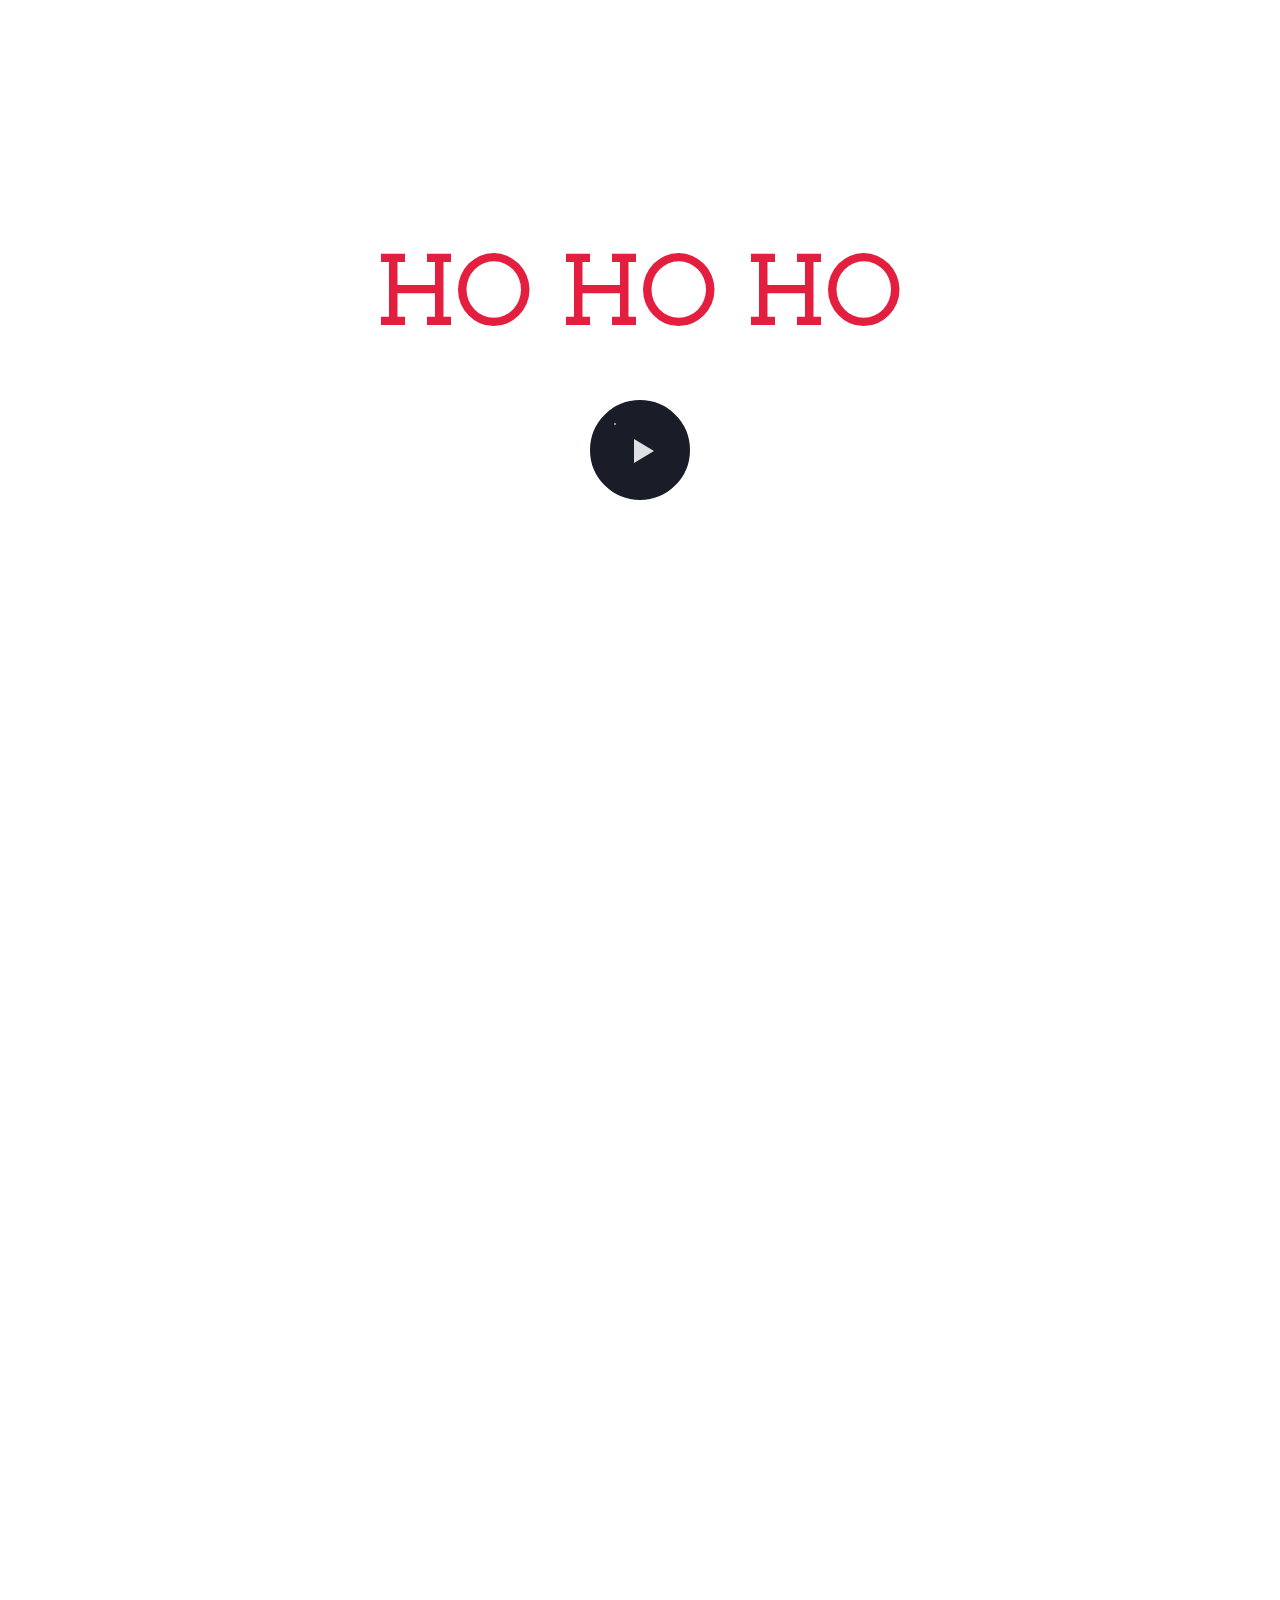
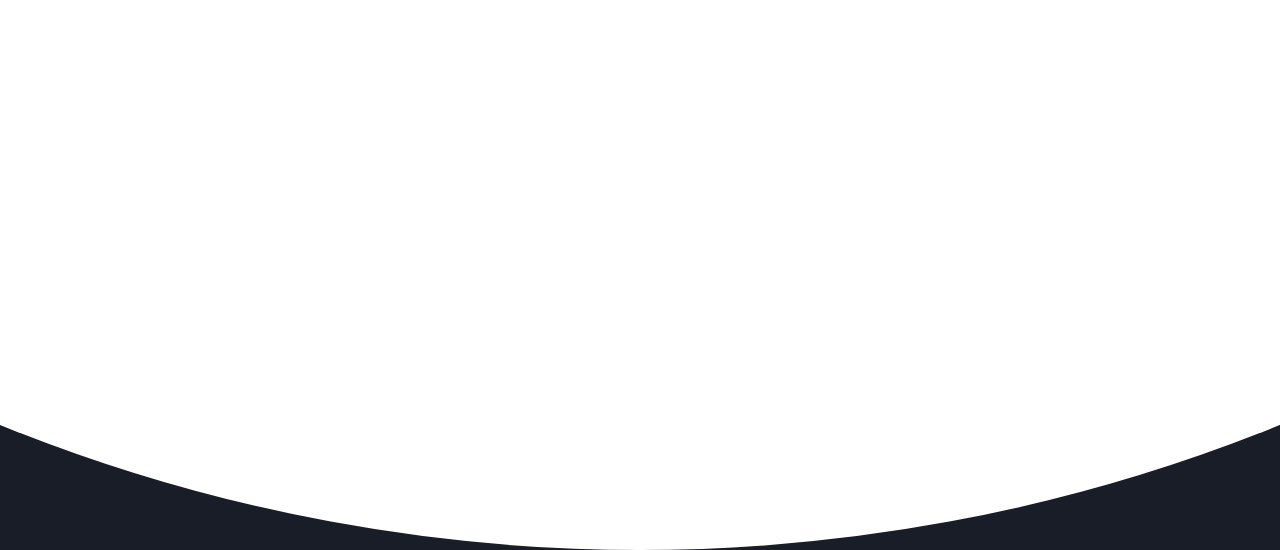
==== index.html @ e4a8940c "j" ====
<!DOCTYPE html>
<html>
<head>

<meta charset="utf-8">
<title>Merry Christmas</title>
<meta name="description" content="HO HO HO">
<meta name="viewport" content="width=device-width; initial-scale=1; maximum-scale=1">

<link rel="shortcut icon" href="favicon.ico">
<link rel="stylesheet" media="screen" href="files/main.css">

</head>
<body class="body">

	<!-- Intro -->
	<header class="header">
		<h1>HO HO HO</h1>
		<div class="play"><p></p><span></span></div>
		<div class="mask"></div>
	</header>

	<!-- Audio -->
	<audio preload="metadata">
		<source src="files/mrsandman.ogg" type="audio/ogg">
		<source src="files/mrsandman.mp3" type="audio/mp3">
	</audio>

	<!-- Animation -->
	<article class="article">

		<h2>Merry</h2>
		<h3>Christmas</h3>

		<!-- Mask -->
		<div class="mask"></div>
  		
  		<!-- World -->
		<div class="world">
			<p class="tree">
				<ul class="light green"><li></li><li></li><li></li></ul>
				<ul class="light red"><li></li><li></li><li></li></ul>
				<ul class="light yellow"><li></li><li></li><li></li></ul>
				<b class="topstar">&#10038;</b>
			</p>
			<em class="base"></em>
		</div>

		<!-- Mountains -->
		<ul class="mountains">
			<li class="one"><i></i><i></i><i></i><i></i><i></i><i></i><i></i><i></i><i></i><i></i><i></i><i></i><i></i><i></i><i></i><i></i><i></i><i></i><i></i><i></i><i></i><i></i><i></i><i></i><i></i><i></i><i></i><i></i><i></i><i></i><i></i><i></i><i></i><i></i><i></i><i></i><i></i><i></i><i></i><i></i><i></i><i></i><i></i><i></i><i></i><i></i><i></i><i></i><i></i><i></i><i></i><i></i><i></i><i></i><i></i><i></i><i></i><i></i><i></i><i></i><i></i><i></i><i></i><i></i><i></i><i></i><i></i><i></i><i></i><i></i><i></i><i></i><i></i><i></i><i></i><i></i><i></i><i></i><i></i><i></i><i></i><i></i><i></i><i></i><i></i><i></i><i></i><i></i><i></i><i></i><i></i><i></i><i></i><i></i><i></i><i></i><i></i><i></i><i></i><i></i><i></i><i></i><i></i><i></i><i></i><i></i><i></i><i></i><i></i><i></i><i></i><i></i><i></i><i></i></li>
			<li class="one"><i></i><i></i><i></i><i></i><i></i><i></i><i></i><i></i><i></i><i></i><i></i><i></i><i></i><i></i><i></i><i></i><i></i><i></i><i></i><i></i><i></i><i></i><i></i><i></i><i></i><i></i><i></i><i></i><i></i><i></i><i></i><i></i><i></i><i></i><i></i><i></i><i></i><i></i><i></i><i></i><i></i><i></i><i></i><i></i><i></i><i></i><i></i><i></i><i></i><i></i><i></i><i></i><i></i><i></i><i></i><i></i><i></i><i></i><i></i><i></i><i></i><i></i><i></i><i></i><i></i><i></i><i></i><i></i><i></i><i></i><i></i><i></i><i></i><i></i><i></i><i></i><i></i><i></i><i></i><i></i><i></i><i></i><i></i><i></i><i></i><i></i><i></i><i></i><i></i><i></i><i></i><i></i><i></i><i></i><i></i><i></i><i></i><i></i><i></i><i></i><i></i><i></i><i></i><i></i><i></i><i></i><i></i><i></i><i></i><i></i><i></i><i></i><i></i><i></i></li>

			<li class="two"><i></i><i></i><i></i><i></i><i></i><i></i><i></i><i></i><i></i><i></i><i></i><i></i><i></i><i></i><i></i><i></i><i></i><i></i><i></i><i></i><i></i><i></i><i></i><i></i><i></i><i></i><i></i><i></i><i></i><i></i><i></i><i></i><i></i><i></i><i></i><i></i><i></i><i></i><i></i><i></i><i></i><i></i><i></i><i></i><i></i><i></i><i></i><i></i><i></i><i></i><i></i><i></i><i></i><i></i><i></i><i></i><i></i><i></i><i></i><i></i><i></i><i></i><i></i><i></i><i></i><i></i><i></i><i></i><i></i><i></i><i></i><i></i><i></i><i></i><i></i><i></i><i></i><i></i><i></i><i></i><i></i><i></i><i></i><i></i><i></i><i></i><i></i><i></i><i></i><i></i><i></i><i></i><i></i><i></i><i></i><i></i><i></i><i></i><i></i><i></i><i></i><i></i><i></i><i></i><i></i><i></i><i></i><i></i><i></i><i></i><i></i><i></i><i></i><i></i></li>
			<li class="two"><i></i><i></i><i></i><i></i><i></i><i></i><i></i><i></i><i></i><i></i><i></i><i></i><i></i><i></i><i></i><i></i><i></i><i></i><i></i><i></i><i></i><i></i><i></i><i></i><i></i><i></i><i></i><i></i><i></i><i></i><i></i><i></i><i></i><i></i><i></i><i></i><i></i><i></i><i></i><i></i><i></i><i></i><i></i><i></i><i></i><i></i><i></i><i></i><i></i><i></i><i></i><i></i><i></i><i></i><i></i><i></i><i></i><i></i><i></i><i></i><i></i><i></i><i></i><i></i><i></i><i></i><i></i><i></i><i></i><i></i><i></i><i></i><i></i><i></i><i></i><i></i><i></i><i></i><i></i><i></i><i></i><i></i><i></i><i></i><i></i><i></i><i></i><i></i><i></i><i></i><i></i><i></i><i></i><i></i><i></i><i></i><i></i><i></i><i></i><i></i><i></i><i></i><i></i><i></i><i></i><i></i><i></i><i></i><i></i><i></i><i></i><i></i><i></i><i></i></li>

			<li class="three"><i></i><i></i><i></i><i></i><i></i><i></i><i></i><i></i><i></i><i></i><i></i><i></i><i></i><i></i><i></i><i></i><i></i><i></i><i></i><i></i><i></i><i></i><i></i><i></i><i></i><i></i><i></i><i></i><i></i><i></i><i></i><i></i><i></i><i></i><i></i><i></i><i></i><i></i><i></i><i></i><i></i><i></i><i></i><i></i><i></i><i></i><i></i><i></i><i></i><i></i><i></i><i></i><i></i><i></i><i></i><i></i><i></i><i></i><i></i><i></i><i></i><i></i><i></i><i></i><i></i><i></i><i></i><i></i><i></i><i></i><i></i><i></i><i></i><i></i><i></i><i></i><i></i><i></i><i></i><i></i><i></i><i></i><i></i><i></i><i></i><i></i><i></i><i></i><i></i><i></i><i></i><i></i><i></i><i></i><i></i><i></i><i></i><i></i><i></i><i></i><i></i><i></i><i></i><i></i><i></i><i></i><i></i><i></i><i></i><i></i><i></i><i></i><i></i><i></i></li>

			<li class="four"><i></i><i></i><i></i><i></i><i></i><i></i><i></i><i></i><i></i><i></i><i></i><i></i><i></i><i></i><i></i><i></i><i></i><i></i><i></i><i></i><i></i><i></i><i></i><i></i><i></i><i></i><i></i><i></i><i></i><i></i><i></i><i></i><i></i><i></i><i></i><i></i><i></i><i></i><i></i><i></i><i></i><i></i><i></i><i></i><i></i><i></i><i></i><i></i><i></i><i></i><i></i><i></i><i></i><i></i><i></i><i></i><i></i><i></i><i></i><i></i><i></i><i></i><i></i><i></i><i></i><i></i><i></i><i></i><i></i><i></i><i></i><i></i><i></i><i></i><i></i><i></i><i></i><i></i><i></i><i></i><i></i><i></i><i></i><i></i><i></i><i></i><i></i><i></i><i></i><i></i><i></i><i></i><i></i><i></i><i></i><i></i><i></i><i></i><i></i><i></i><i></i><i></i><i></i><i></i><i></i><i></i><i></i><i></i><i></i><i></i><i></i><i></i><i></i><i></i></li>
		</ul>
	</article>

	<!-- Stars -->
	<ul class="stars"><li></li><li></li><li></li><li></li><li></li><li></li><li></li><li></li><li></li><li></li><li></li><li></li><li></li><li></li><li></li><li></li><li></li><li></li><li></li><li></li><li></li><li></li><li></li><li></li><li></li><li></li><li></li><li></li><li></li><li></li><li></li><li></li><li></li><li></li><li></li><li></li><li></li><li></li><li></li><li></li><li></li><li></li><li></li><li></li><li></li><li></li><li></li><li></li><li></li><li></li><li></li><li></li><li></li><li></li><li></li><li></li><li></li><li></li><li></li><li></li><li></li><li></li><li></li><li></li><li></li><li></li><li></li><li></li><li></li><li></li><li></li><li></li><li></li><li></li><li></li><li></li><li></li><li></li><li></li><li></li><li></li><li></li><li></li><li></li><li></li><li></li><li></li><li></li><li></li><li></li><li></li><li></li><li></li><li></li><li></li><li></li><li></li><li></li><li></li><li></li><li></li><li></li><li></li><li></li><li></li><li></li><li></li><li></li><li></li><li></li><li></li><li></li><li></li><li></li><li></li><li></li><li></li><li></li><li></li><li></li><li></li><li></li><li></li><li></li><li></li><li></li><li></li><li></li><li></li><li></li><li></li><li></li><li></li><li></li><li></li><li></li><li></li><li></li><li></li><li></li><li></li><li></li><li></li><li></li><li></li><li></li><li></li><li></li><li></li><li></li><li></li><li></li><li></li><li></li><li></li><li></li><li></li><li></li><li></li><li></li><li></li><li></li><li></li><li></li><li></li><li></li><li></li><li></li><li></li><li></li><li></li><li></li><li></li><li></li><li></li><li></li><li></li><li></li><li></li><li></li><li></li><li></li><li></li><li></li><li></li><li></li><li></li><li></li><li></li><li></li><li></li><li></li><li></li><li></li><li></li><li></li><li></li><li></li><li></li><li></li><li></li><li></li><li></li><li></li><li></li><li></li><li></li><li></li><li></li><li></li><li></li><li></li><li></li><li></li><li></li><li></li><li></li><li></li><li></li><li></li><li></li><li></li><li></li><li></li><li></li><li></li><li></li><li></li><li></li><li></li><li></li><li></li><li></li><li></li><li></li><li></li><li></li><li></li><li></li><li></li><li></li><li></li><li></li><li></li><li></li><li></li><li></li><li></li><li></li><li></li><li></li><li></li><li></li><li></li><li></li><li></li><li></li><li></li><li></li><li></li><li></li><li></li><li></li><li></li><li></li><li></li><li></li><li></li><li></li><li></li><li></li><li></li><li></li><li></li><li></li><li></li><li></li><li></li><li></li><li></li><li></li><li></li><li></li><li></li><li></li><li></li><li></li><li></li><li></li><li></li><li></li><li></li><li></li><li></li><li></li><li></li><li></li><li></li><li></li><li></li><li></li><li></li><li></li></ul>

	<!-- JS -->
	<script src="http://ajax.googleapis.com/ajax/libs/jquery/1.8.2/jquery.min.js"></script>
	<script>window.jQuery || document.write('<script src="files/jquery.1.8.2.min.js"><\/script>')</script>
	<script src="files/prefixfree.min.js"></script>
	<script>
		$(document).ready(function() {
			
			/* random trees */
			$('.mountains li').find('i').each(function() {
				var that = $(this);
				that.css('top', Math.floor((Math.random())*100) + '%');
				that.css('left', Math.floor((Math.random())*100) + '%');
			});

			/* random stars */
			$('.stars').find('li').each(function() {
				var that = $(this);
				that.css('top', Math.floor((Math.random())*100) + '%');
				that.css('left', Math.floor((Math.random())*100) + '%');
			});

			var audio = $('audio')[0], animation = $('article');
			$('.play').click(function() {
				audio.play();
				animation.css('display','block');
				$('.header .mask').remove();
				$('.header .play').css('opacity','0');
				$('h1').fadeOut(800);
			});

		});

		$(window).load(function() {
			var play = $('.play');
			play.find('p').fadeIn(1200);
			play.find('span').fadeOut(400);
		});
	</script>

</body>
</html>
---- files/main.css ----
@charset "utf-8";

/* http://meyerweb.com/eric/tools/css/reset/ - v2.0 | 20110126 */
html,body,div,span,applet,object,iframe,h1,h2,h3,h4,h5,h6,p,blockquote,pre,a,abbr,acronym,address,big,cite,code,del,dfn,em,img,ins,kbd,q,s,samp,small,strike,strong,sub,sup,tt,var,b,u,i,center,dl,dt,dd,ol,ul,li,fieldset,form,label,legend,table,caption,tbody,tfoot,thead,tr,th,td,article,aside,canvas,details,embed,figure,figcaption,footer,header,hgroup,menu,nav,output,ruby,section,summary,time,mark,audio,video{margin:0;padding:0;border:0;font-size:100%;font:inherit;vertical-align:baseline}article,aside,details,figcaption,figure,footer,header,hgroup,menu,nav,section{display:block}body{line-height:1}ol,ul{list-style:none}blockquote,q{quotes:none}blockquote:before,blockquote:after,q:before,q:after{content:'';content:none}table{border-collapse:collapse;border-spacing:0}

*{box-sizing:border-box;backface-visibility:hidden;animation-fill-mode:both;}
html, body {height:100%; overflow:hidden; text-rendering:optimizeLegibility; font-smoothing:antialiased !important; text-shadow:1px 1px 1px rgba(0,0,0,0.004);}

@font-face {
	font-family: 'Josefin Slab';
	font-style: normal;
	font-weight: 700;
	src: url('fonts.woff2') format('woff2');
	unicode-range: U+0000-00FF, U+0131, U+0152-0153, U+02BB-02BC, U+02C6, U+02DA, U+02DC, U+2000-206F, U+2074, U+20AC, U+2122, U+2191, U+2193, U+2212, U+2215, U+FEFF, U+FFFD;
  }
/* HTML */
.body {background:#181d28; z-index:0;}
.article {display:none;}
.header .mask, .header .world {animation:none;}

/* Text */
.header h1, .article h2, .article h3 {z-index:999999; text-align:center; width:100%; position:absolute; top:50%; font-family:'Josefin Slab'; font-size:100px; color:#e41e3f; text-transform:uppercase;}
.header h1 {margin-top:-200px;}
.article h2, .article h3 {animation:show 1s backwards;}
.article h2 {margin-top:-230px; animation-delay:11s;}
.article h3 {margin-top:130px; animation-delay:11.3s;}

@keyframes show {from{opacity:0;}}


/* Load/Play */
.play {width:76px; height:76px; position:absolute; top:50%; left:50%; margin:-38px 0 0 -38px; z-index:999999; cursor:pointer; transition:all .5s; border-radius:100px;}
.play p {width:0; height:0; position:absolute; top:50%; left:50%; margin:-11px 0 0 -6px; border-left:20px solid #fff; border-top:12px solid transparent; border-bottom:12px solid transparent; display:none;}
.play:hover {background:rgba(255,255,255,.2);}
.play span {width:38px; height:38px; position:absolute; top:50%; left:50%; margin:-19px 0 0 -19px; border:2px solid #fff; border-radius:100px; border-top:2px solid transparent; border-bottom:2px solid transparent; animation:load 12s linear infinite;}

@keyframes load
{0%{transform:rotate(0) origin;} 100%{transform:rotate(360deg);}}


/* Mask */
.mask {width:3400px; height:3400px; position:absolute; left:50%; top:50%; margin:-1700px 0 0 -1700px; border:1650px solid #fff; border-radius:2000px; overflow:hidden; display:block; box-sizing:border-box; animation:maskzero 2.2s linear forwards, maskone 1s 2.2s forwards, masktwo 1s 9s forwards; z-index:99;
}

@keyframes maskzero {from{border-width:1650px;} to{border-width:1630px;}}
@keyframes maskone {from{border-width:1630px;} to{border-width:200px;}}
@keyframes masktwo {from{border-width:200px;} to{border-width:1590px;}}


/* Tree */
.tree {display:block; height:0; width:0; border-style: solid; border-width: 0 30px 100px 30px; border-color: transparent transparent #526d44 transparent; position:absolute; top:0; left:50%; left:0; margin:-273px 0 0 -31px; margin:452px 0 0 -253px; z-index:11; transform:rotate(-90deg);}
.tree:after {content:''; display:block; width: 0px; height: 0px; border-style: solid; border-width: 100px 0 0 30px; border-color: transparent transparent transparent rgba(0,0,0,.1);}
.tree:before {width:20px; height:12px; background:#804b00; content:''; position:absolute; top:100px; left:-10px;}

.base {width:1000px; height:1000px; background:#fff; position:absolute; transform:rotate(45deg); border-radius:100px; z-index:10;}


/* World */
.world {width:1000px; height:1000px; position:absolute; top:50%; left:50%; margin:212px 0 0 -500px; z-index:10; animation:uptwo 1.4s 1.8s cubic-bezier(0.860, 0.000, 0.070, 1.000) backwards, rotate 1.2s 6s forwards;}

@keyframes rotate {to{transform:rotate(90deg);}}
@keyframes uptwo {from{margin-top:800px} to{margin-top:212px;}}


/* Mountains */
.mountains li {width:1000px; height:1000px; position:absolute; top:50%; left:50%; transform:rotate(45deg); border-radius:100px; display:block; animation:up 1.4s cubic-bezier(0.860, 0.000, 0.070, 1.000) backwards;}

@keyframes up {from{margin-top:800px}}

.mountains li:nth-child(1) {background:#434a59; z-index:9; margin:300px 0 0 -860px; animation-delay:2.4s;}
.mountains li:nth-child(2) {background:#434a59; z-index:9; margin:240px 0 0 40px; animation-delay:2.5s;}
.mountains li:nth-child(3) {background:#373e4c; z-index:8; margin:180px 0 0 -120px; animation-delay:2.6s;}
.mountains li:nth-child(4) {background:#373e4c; z-index:8; margin:20px 0 0 -960px; animation-delay:2.8s;}
.mountains li:nth-child(5) {background:#222732; z-index:7; margin:-60px 0 0 -50px; animation-delay:3.0s;}
.mountains li:nth-child(6) {background:#1d222c; z-index:6; margin:-200px 0 0 -600px; animation-delay:3.2s;}


/* Trees */
.mountains li i {display:block; height:0; width:0; border-style: solid; border-width: 0 15px 50px 15px; position:absolute; transform:rotate(-45deg); animation:fall .8s cubic-bezier(0.175, 0.885, 0.320, 1.275) backwards;}

.mountains li i:nth-child(1n+1) {animation-delay:4.6s}
.mountains li i:nth-child(2n+2) {animation-delay:4.7s}
.mountains li i:nth-child(3n+3) {animation-delay:4.8s}
.mountains li i:nth-child(4n+4) {animation-delay:4.9s}
.mountains li i:nth-child(5n+5) {animation-delay:5.0s}
.mountains li i:nth-child(6n+1) {animation-delay:5.1s}
.mountains li i:nth-child(7n+2) {animation-delay:5.2s}
.mountains li i:nth-child(8n+3) {animation-delay:5.3s}
.mountains li i:nth-child(9n+4) {animation-delay:5.4s}
.mountains li i:nth-child(10n+5) {animation-delay:5.5s}
.mountains li i:nth-child(11n+1) {animation-delay:5.6s}
.mountains li i:nth-child(12n+2) {animation-delay:5.7s}
.mountains li i:nth-child(13n+3) {animation-delay:5.8s}
.mountains li i:nth-child(14n+4) {animation-delay:5.9s}
.mountains li i:nth-child(15n+5) {animation-delay:6.0s}
.mountains li i:nth-child(16n+1) {animation-delay:6.1s}
.mountains li i:nth-child(17n+2) {animation-delay:6.2s}
.mountains li i:nth-child(18n+3) {animation-delay:6.3s}
.mountains li i:nth-child(19n+4) {animation-delay:6.4s}

@keyframes fall
{from{margin:80px 0 0 80px; opacity:0;}to{margin:0;}}

.mountains i:nth-child(2n+1) {border-width: 0 12px 44px 12px;}
.mountains i:nth-child(2n+2) {border-width: 0 8px 32px 8px;}

.mountains .one i {border-color: transparent transparent #4e5463 transparent;}
.mountains .two i {border-color: transparent transparent #474d5a transparent;}
.mountains .three i {border-color: transparent transparent #262c38 transparent;}
.mountains .four i {border-color: transparent transparent #212630 transparent;}


/* Stars */
.stars li {background:#8990a0; width:2px; height:2px; position:absolute;}
.stars li:nth-child(2n+2) {width:1px; height:1px;}


/* Lights */
.light li {position:absolute; z-index:100; border-radius:10px; animation:lights .6s backwards;}
.light.green li {background:#1cedbf; width:6px; height:6px;}
.light.green li:nth-child(1) {top:528px; left:-177px; animation-delay:7.4s;}
.light.green li:nth-child(2) {top:499px; left:-177px; animation-delay:7.5s;}
.light.green li:nth-child(3) {top:470px; left:-177px; animation-delay:7.6s;}

.light.red li {background:#ed1c66; width:5px; height:5px;}
.light.red li:nth-child(1) {top:519px; left:-209px; animation-delay:7.8s;}
.light.red li:nth-child(2) {top:499px; left:-204px; animation-delay:7.9s;}
.light.red li:nth-child(3) {top:480px; left:-209px; animation-delay:8.0s;}

.light.yellow li {background:#edc81c; width:4px; height:4px;}
.light.yellow li:nth-child(1) {top:512px; left:-235px; animation-delay:8.2s;}
.light.yellow li:nth-child(2) {top:500px; left:-230px; animation-delay:8.3s;}
.light.yellow li:nth-child(3) {top:488px; left:-235px; animation-delay:8.4s;}

@keyframes lights {
	0% {opacity: 0; transform: scale(.3);}
	50% {opacity: 1; transform: scale(1.05);}
	70% {transform: scale(.9);}
	100% {transform: scale(1);}
}

.topstar {font-size:50px; color:#ffa200; position:absolute; top:50%; left:0; margin:-22px 0 0 -290px; z-index:99; transform:rotate(30deg); animation:enter 3s 8.6s backwards;}

@keyframes enter
{0%{transform:rotate(30deg) origin; opacity:0;} 100%{transform:rotate(390deg);}}
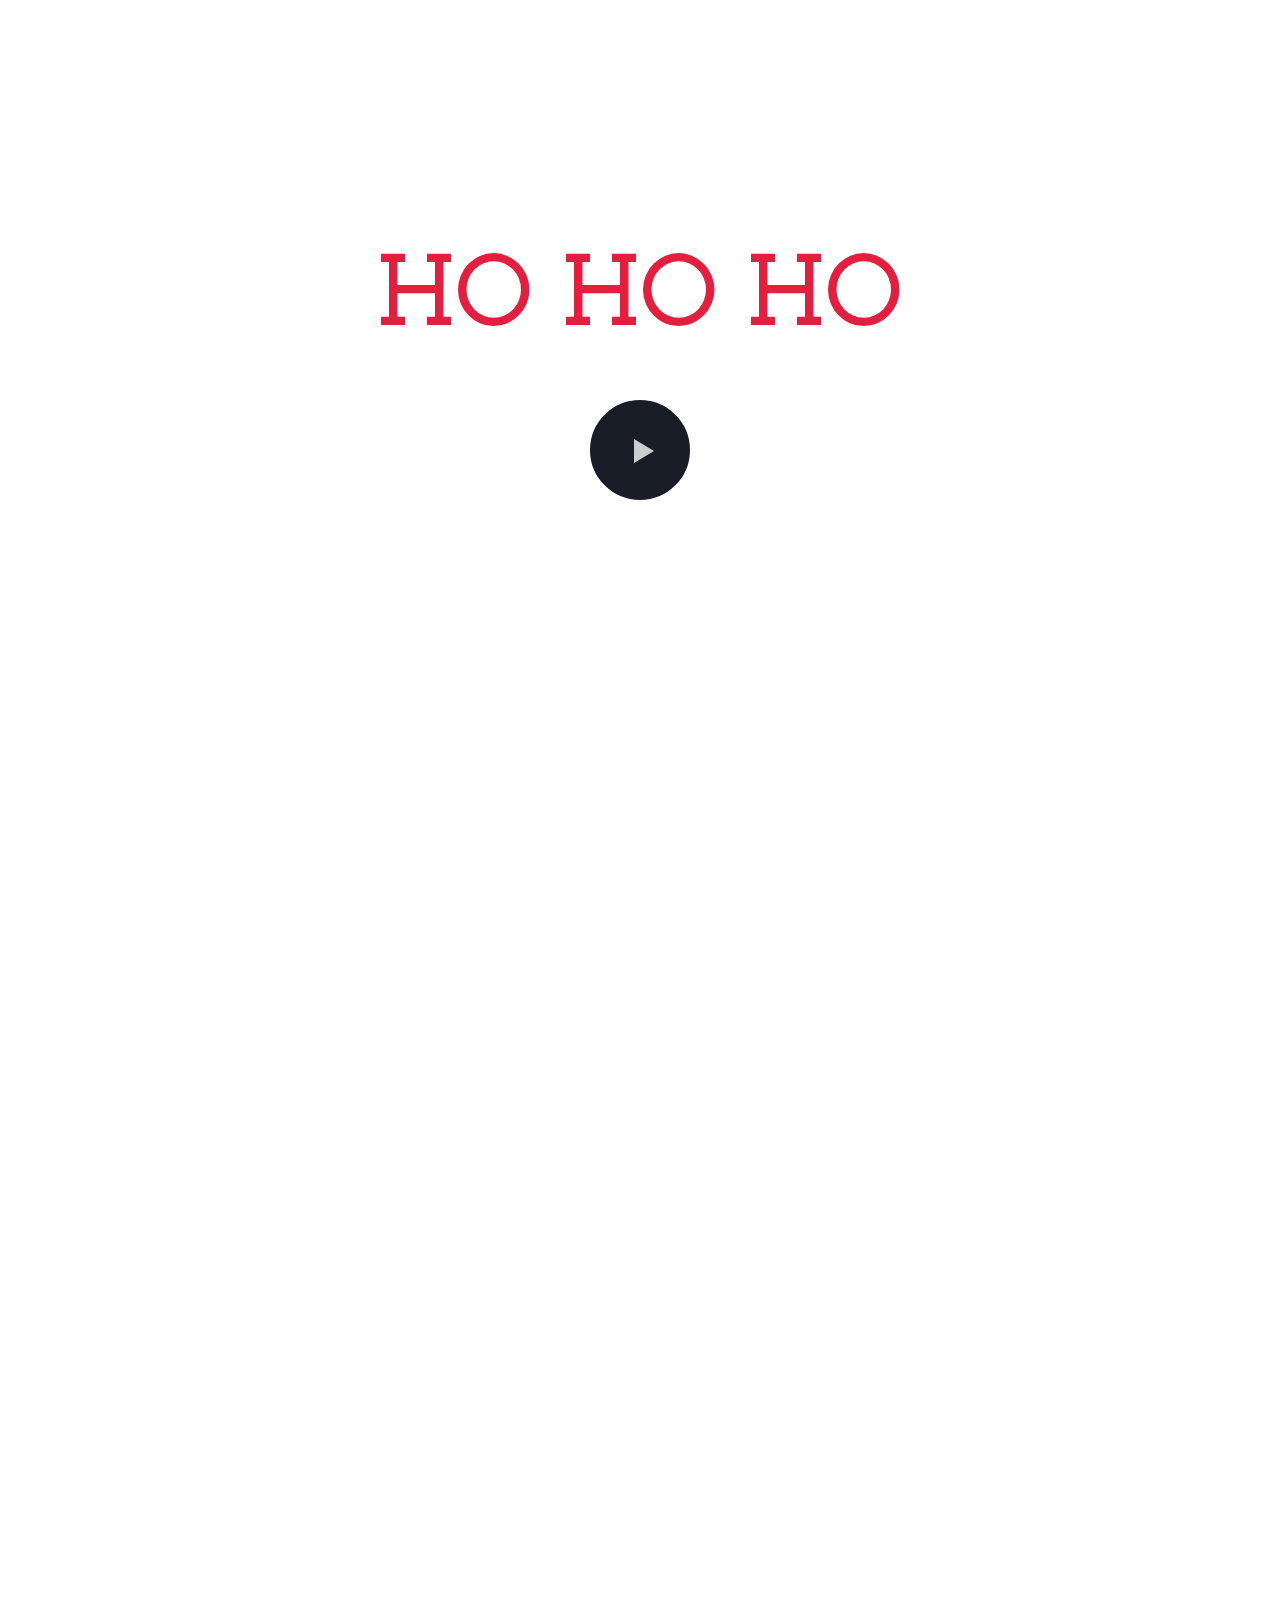
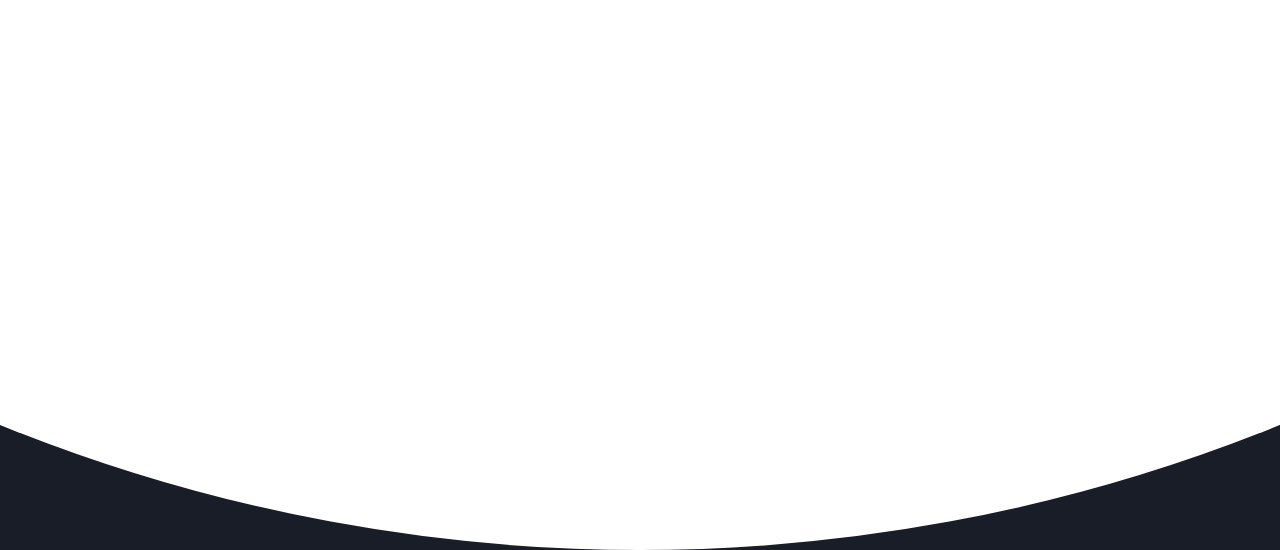
==== commit 212b0034: "1" ====
--- a/index.html
+++ b/index.html
@@ -64,7 +64,7 @@
 	<ul class="stars"><li></li><li></li><li></li><li></li><li></li><li></li><li></li><li></li><li></li><li></li><li></li><li></li><li></li><li></li><li></li><li></li><li></li><li></li><li></li><li></li><li></li><li></li><li></li><li></li><li></li><li></li><li></li><li></li><li></li><li></li><li></li><li></li><li></li><li></li><li></li><li></li><li></li><li></li><li></li><li></li><li></li><li></li><li></li><li></li><li></li><li></li><li></li><li></li><li></li><li></li><li></li><li></li><li></li><li></li><li></li><li></li><li></li><li></li><li></li><li></li><li></li><li></li><li></li><li></li><li></li><li></li><li></li><li></li><li></li><li></li><li></li><li></li><li></li><li></li><li></li><li></li><li></li><li></li><li></li><li></li><li></li><li></li><li></li><li></li><li></li><li></li><li></li><li></li><li></li><li></li><li></li><li></li><li></li><li></li><li></li><li></li><li></li><li></li><li></li><li></li><li></li><li></li><li></li><li></li><li></li><li></li><li></li><li></li><li></li><li></li><li></li><li></li><li></li><li></li><li></li><li></li><li></li><li></li><li></li><li></li><li></li><li></li><li></li><li></li><li></li><li></li><li></li><li></li><li></li><li></li><li></li><li></li><li></li><li></li><li></li><li></li><li></li><li></li><li></li><li></li><li></li><li></li><li></li><li></li><li></li><li></li><li></li><li></li><li></li><li></li><li></li><li></li><li></li><li></li><li></li><li></li><li></li><li></li><li></li><li></li><li></li><li></li><li></li><li></li><li></li><li></li><li></li><li></li><li></li><li></li><li></li><li></li><li></li><li></li><li></li><li></li><li></li><li></li><li></li><li></li><li></li><li></li><li></li><li></li><li></li><li></li><li></li><li></li><li></li><li></li><li></li><li></li><li></li><li></li><li></li><li></li><li></li><li></li><li></li><li></li><li></li><li></li><li></li><li></li><li></li><li></li><li></li><li></li><li></li><li></li><li></li><li></li><li></li><li></li><li></li><li></li><li></li><li></li><li></li><li></li><li></li><li></li><li></li><li></li><li></li><li></li><li></li><li></li><li></li><li></li><li></li><li></li><li></li><li></li><li></li><li></li><li></li><li></li><li></li><li></li><li></li><li></li><li></li><li></li><li></li><li></li><li></li><li></li><li></li><li></li><li></li><li></li><li></li><li></li><li></li><li></li><li></li><li></li><li></li><li></li><li></li><li></li><li></li><li></li><li></li><li></li><li></li><li></li><li></li><li></li><li></li><li></li><li></li><li></li><li></li><li></li><li></li><li></li><li></li><li></li><li></li><li></li><li></li><li></li><li></li><li></li><li></li><li></li><li></li><li></li><li></li><li></li><li></li><li></li><li></li><li></li><li></li><li></li><li></li><li></li><li></li><li></li><li></li></ul>
 
 	<!-- JS -->
-	<script src="http://ajax.googleapis.com/ajax/libs/jquery/1.8.2/jquery.min.js"></script>
+	<script src="https://ajax.googleapis.com/ajax/libs/jquery/1.8.2/jquery.min.js"></script>
 	<script>window.jQuery || document.write('<script src="files/jquery.1.8.2.min.js"><\/script>')</script>
 	<script src="files/prefixfree.min.js"></script>
 	<script>
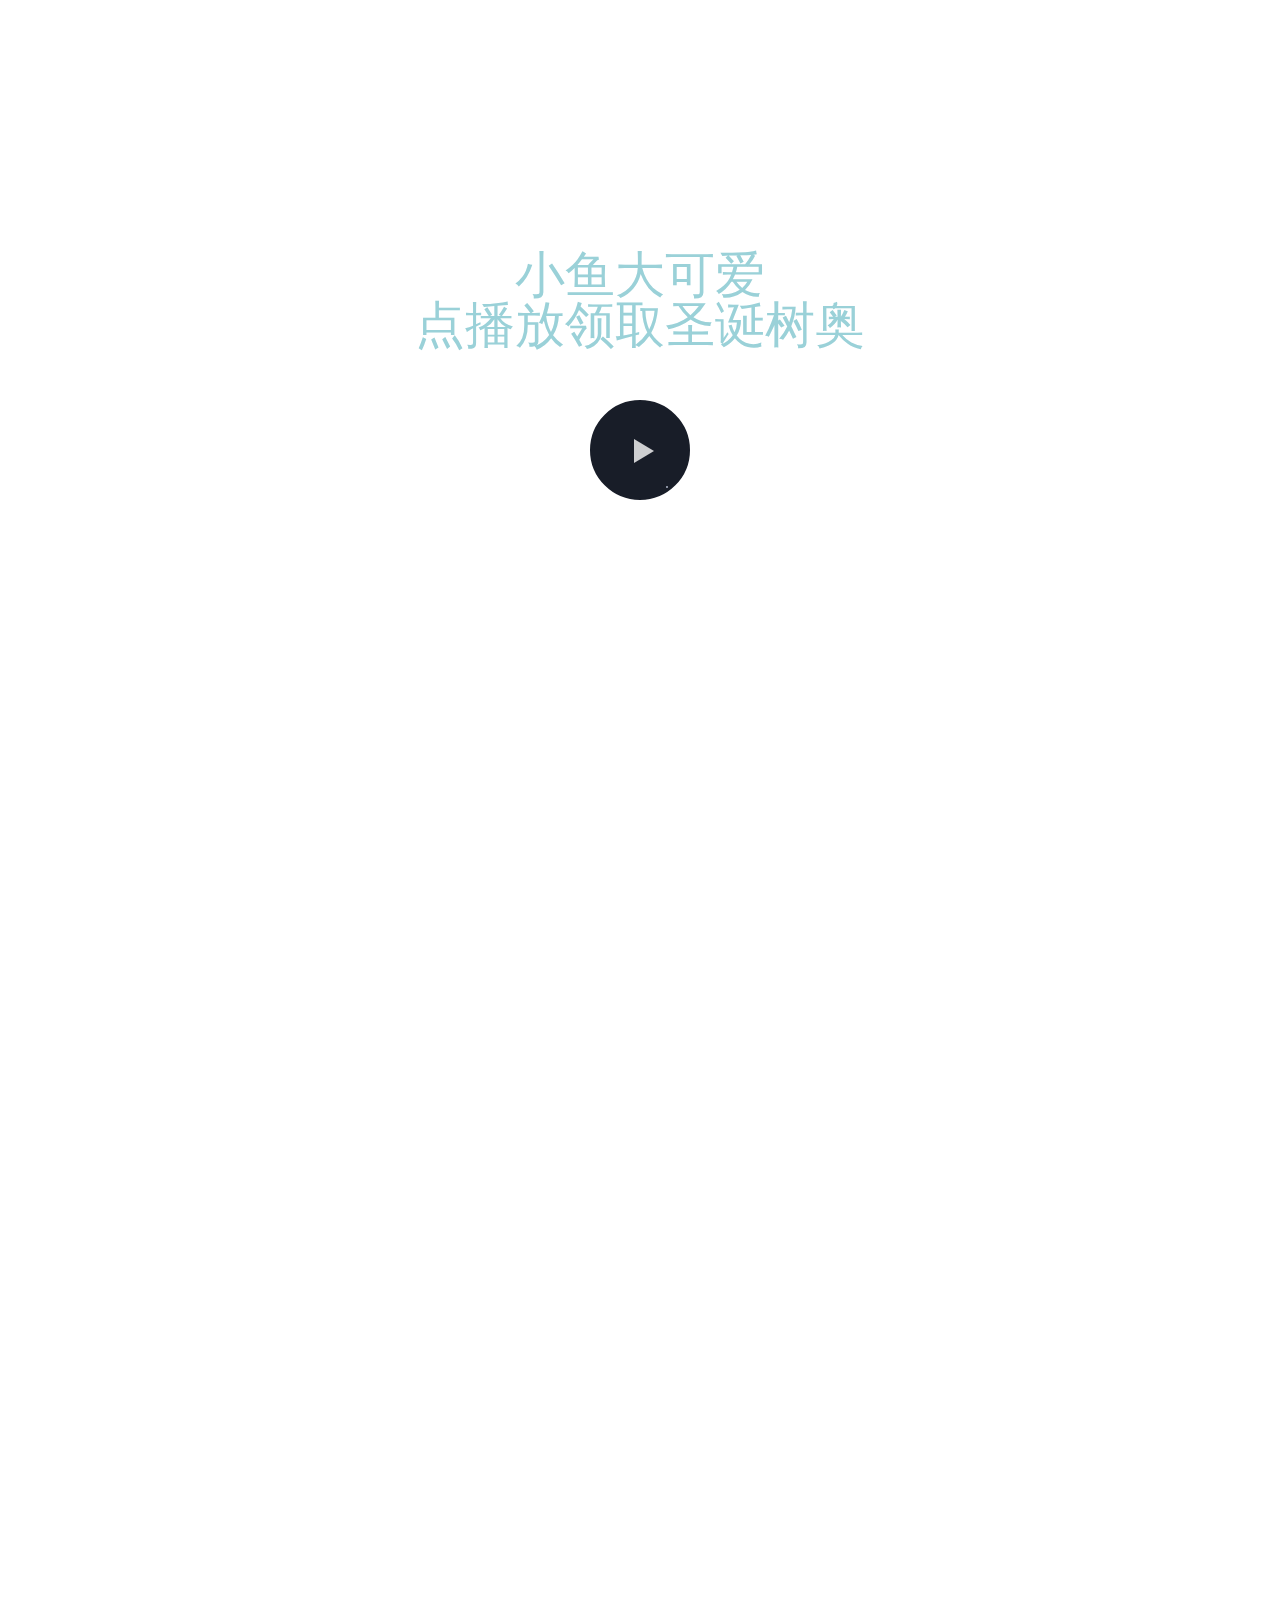
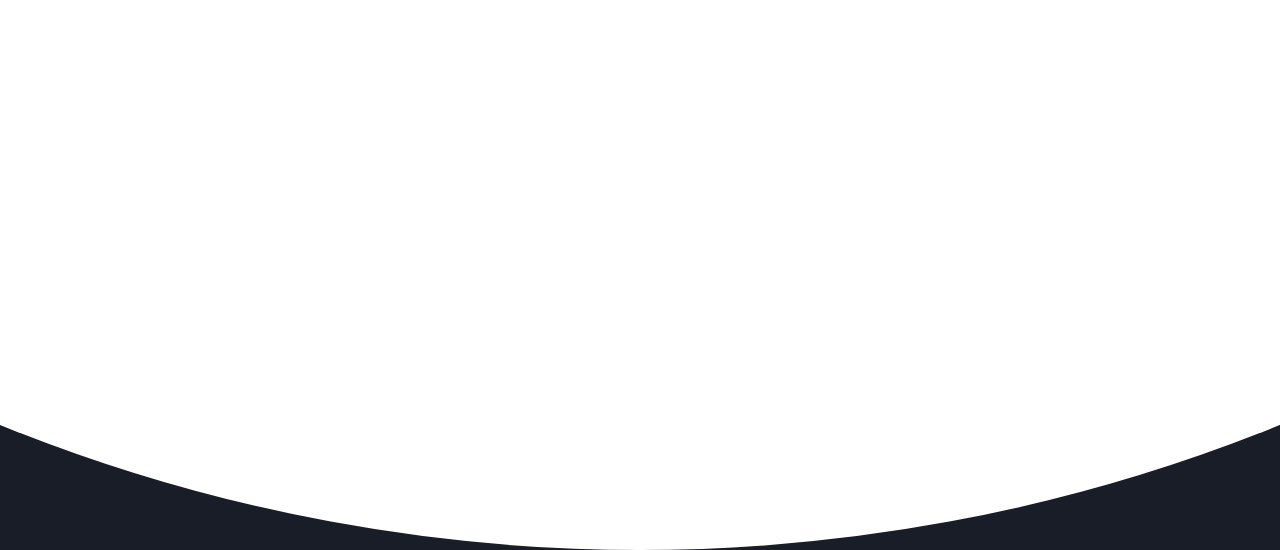
==== commit d15f357c: "some custom" ====
--- a/index.html
+++ b/index.html
@@ -14,11 +14,11 @@
 <body class="body">
 
 	<!-- Intro -->
-	<header class="header">
-		<h1>HO HO HO</h1>
+	<div class="header">
+		<h1>小鱼大可爱 <br/> 点播放领取圣诞树奥</h1>
 		<div class="play"><p></p><span></span></div>
 		<div class="mask"></div>
-	</header>
+	</div>
 
 	<!-- Audio -->
 	<audio preload="metadata">
--- a/files/main.css
+++ b/files/main.css
@@ -10,8 +10,8 @@
 	font-family: 'Josefin Slab';
 	font-style: normal;
 	font-weight: 700;
-	src: url('fonts.woff2') format('woff2');
-	unicode-range: U+0000-00FF, U+0131, U+0152-0153, U+02BB-02BC, U+02C6, U+02DA, U+02DC, U+2000-206F, U+2074, U+20AC, U+2122, U+2191, U+2193, U+2212, U+2215, U+FEFF, U+FFFD;
+	src: url('hello.ttf')
+	/* unicode-range: U+0000-00FF, U+0131, U+0152-0153, U+02BB-02BC, U+02C6, U+02DA, U+02DC, U+2000-206F, U+2074, U+20AC, U+2122, U+2191, U+2193, U+2212, U+2215, U+FEFF, U+FFFD; */
   }
 /* HTML */
 .body {background:#181d28; z-index:0;}
@@ -19,8 +19,9 @@
 .header .mask, .header .world {animation:none;}
 
 /* Text */
-.header h1, .article h2, .article h3 {z-index:999999; text-align:center; width:100%; position:absolute; top:50%; font-family:'Josefin Slab'; font-size:100px; color:#e41e3f; text-transform:uppercase;}
+.header h1,.header h2, .article h2, .article h3 {z-index:999999; text-align:center; width:100%; position:absolute; top:50%; font-family:'Josefin Slab'; font-size:50px; color:#9AD1D8; text-transform:uppercase;}
 .header h1 {margin-top:-200px;}
+
 .article h2, .article h3 {animation:show 1s backwards;}
 .article h2 {margin-top:-230px; animation-delay:11s;}
 .article h3 {margin-top:130px; animation-delay:11.3s;}
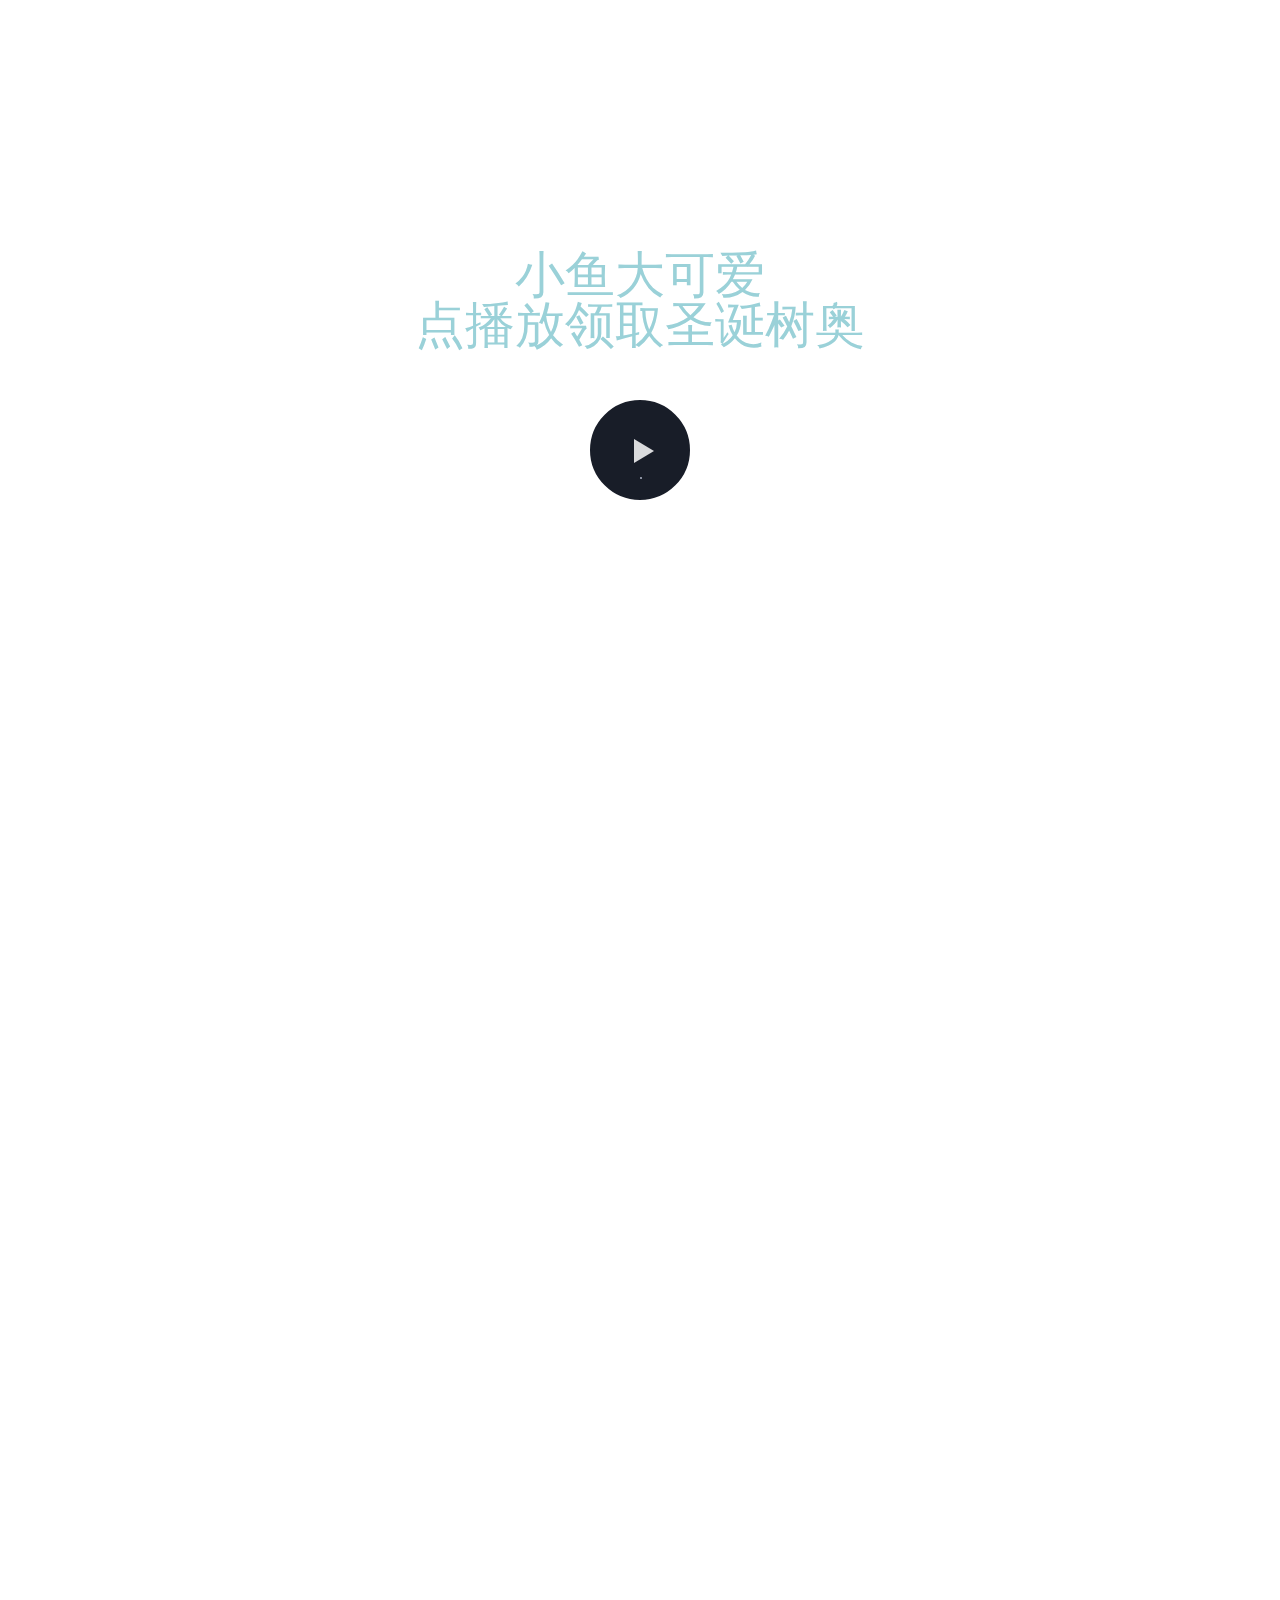
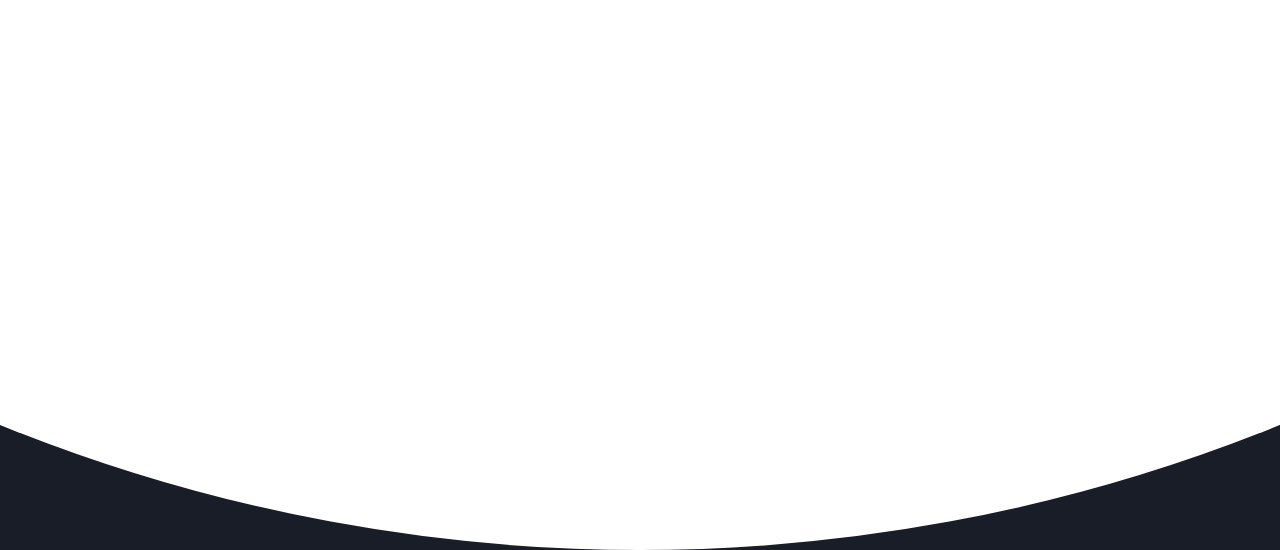
==== commit c3d5af40: "audio变更" ====
--- a/index.html
+++ b/index.html
@@ -21,10 +21,12 @@
 	</div>
 
 	<!-- Audio -->
-	<audio preload="metadata">
-		<source src="files/mrsandman.ogg" type="audio/ogg">
-		<source src="files/mrsandman.mp3" type="audio/mp3">
+	<audio>
+		<source src="https://music.163.com/song/media/outer/url?id=167894.mp3">
 	</audio>
+	<!-- <audio preload="metadata">
+		<!-- <source src="files/mrsandman.ogg" type="audio/ogg"> -->
+	<!-- </audio> --> -->
 
 	<!-- Animation -->
 	<article class="article">
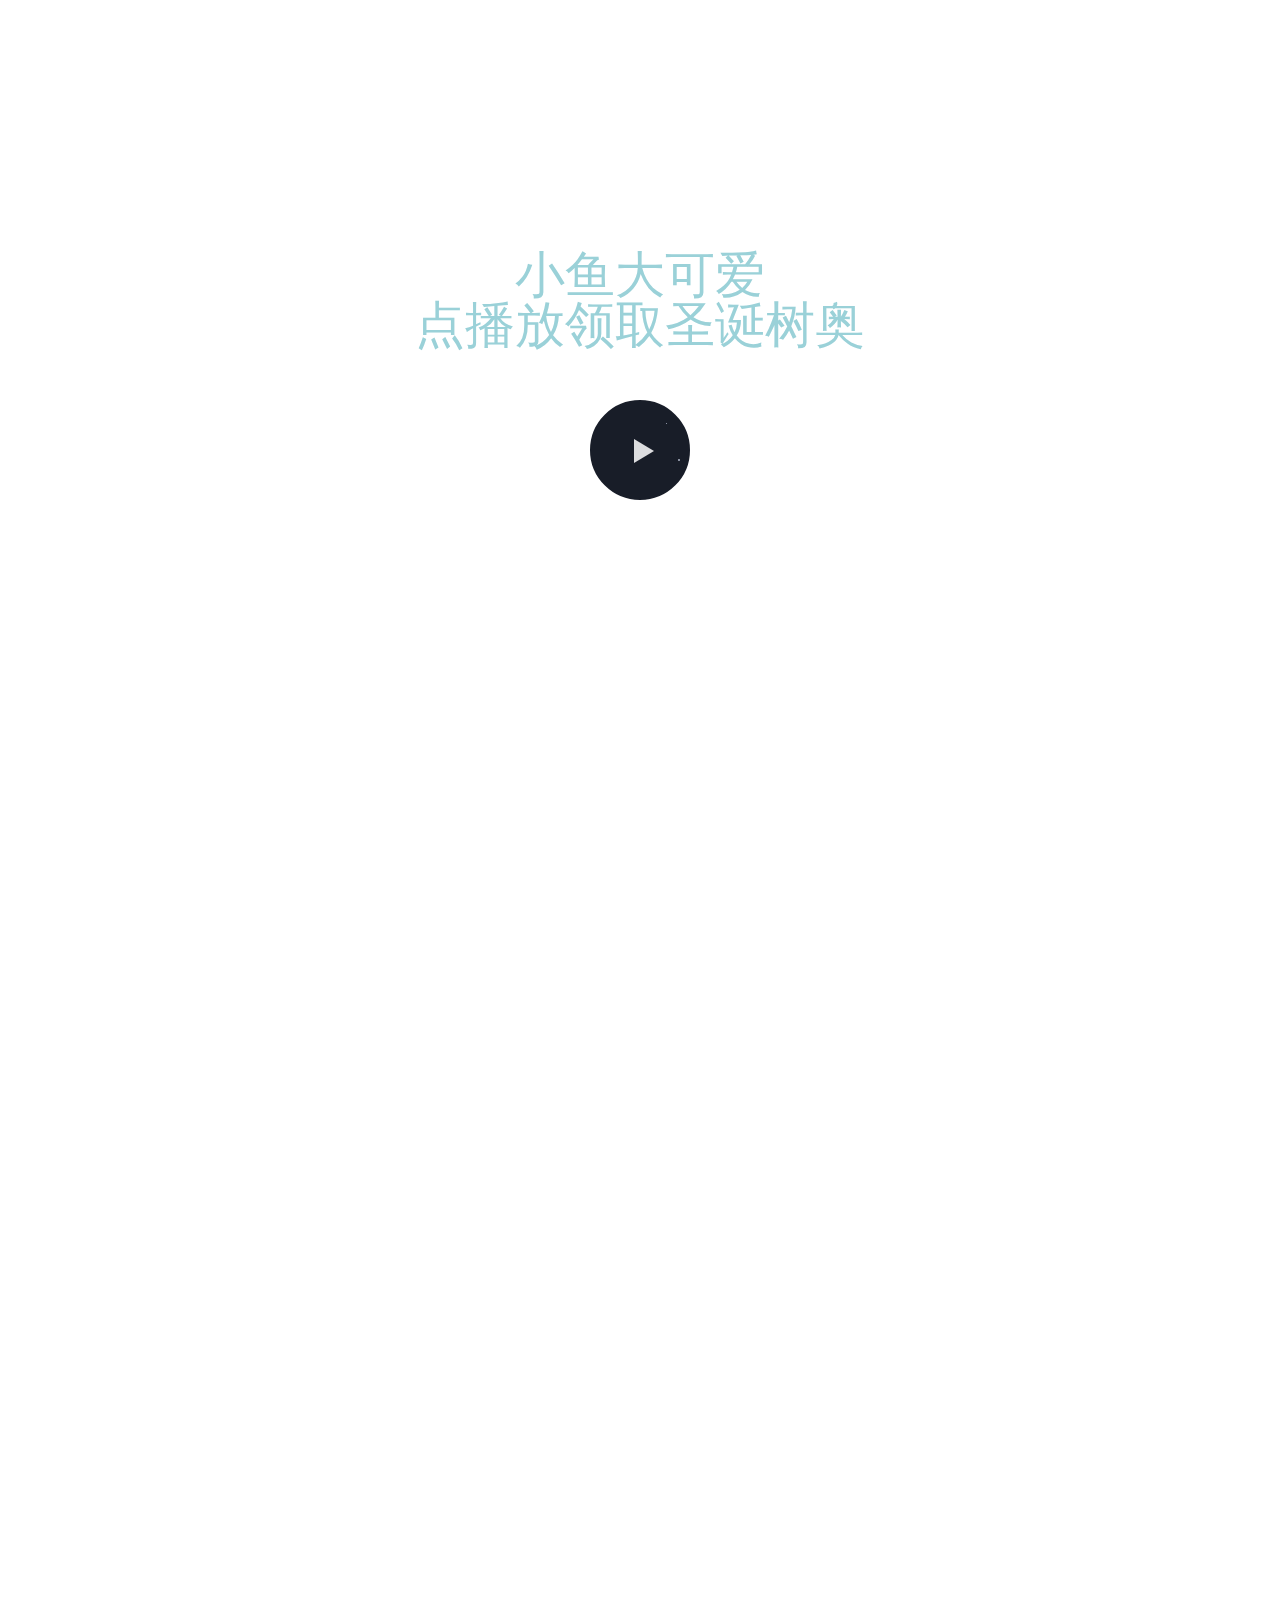
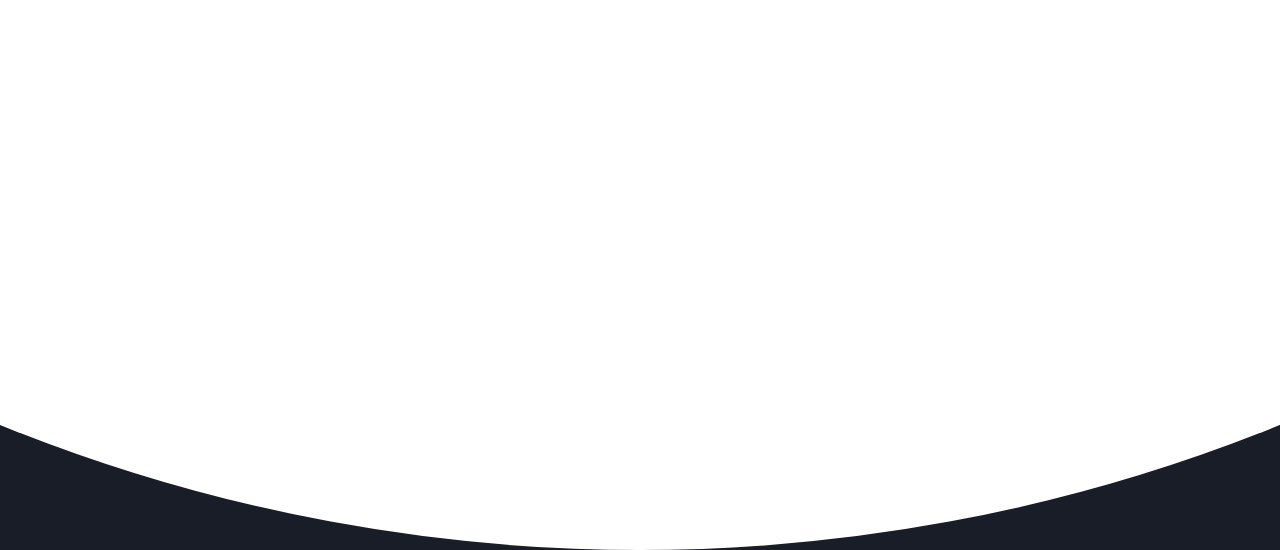
==== commit 675d6666: "go" ====
--- a/index.html
+++ b/index.html
@@ -31,8 +31,8 @@
 	<!-- Animation -->
 	<article class="article">
 
-		<h2>Merry</h2>
-		<h3>Christmas</h3>
+		<h2>Merry Christmas</h2>
+		<h3 onclick="myFunction()">点我进入小🐟的世界</h3>
 
 		<!-- Mask -->
 		<div class="mask"></div>
@@ -70,6 +70,12 @@
 	<script>window.jQuery || document.write('<script src="files/jquery.1.8.2.min.js"><\/script>')</script>
 	<script src="files/prefixfree.min.js"></script>
 	<script>
+
+
+function myFunction(){
+	window.location.href="game.html"
+}
+
 		$(document).ready(function() {
 			
 			/* random trees */
--- a/files/main.css
+++ b/files/main.css
@@ -28,6 +28,7 @@
 
 @keyframes show {from{opacity:0;}}
 
+a {font-family:'Josefin Slab';text-decoration:none;color:#cb98f3;}
 
 /* Load/Play */
 .play {width:76px; height:76px; position:absolute; top:50%; left:50%; margin:-38px 0 0 -38px; z-index:999999; cursor:pointer; transition:all .5s; border-radius:100px;}
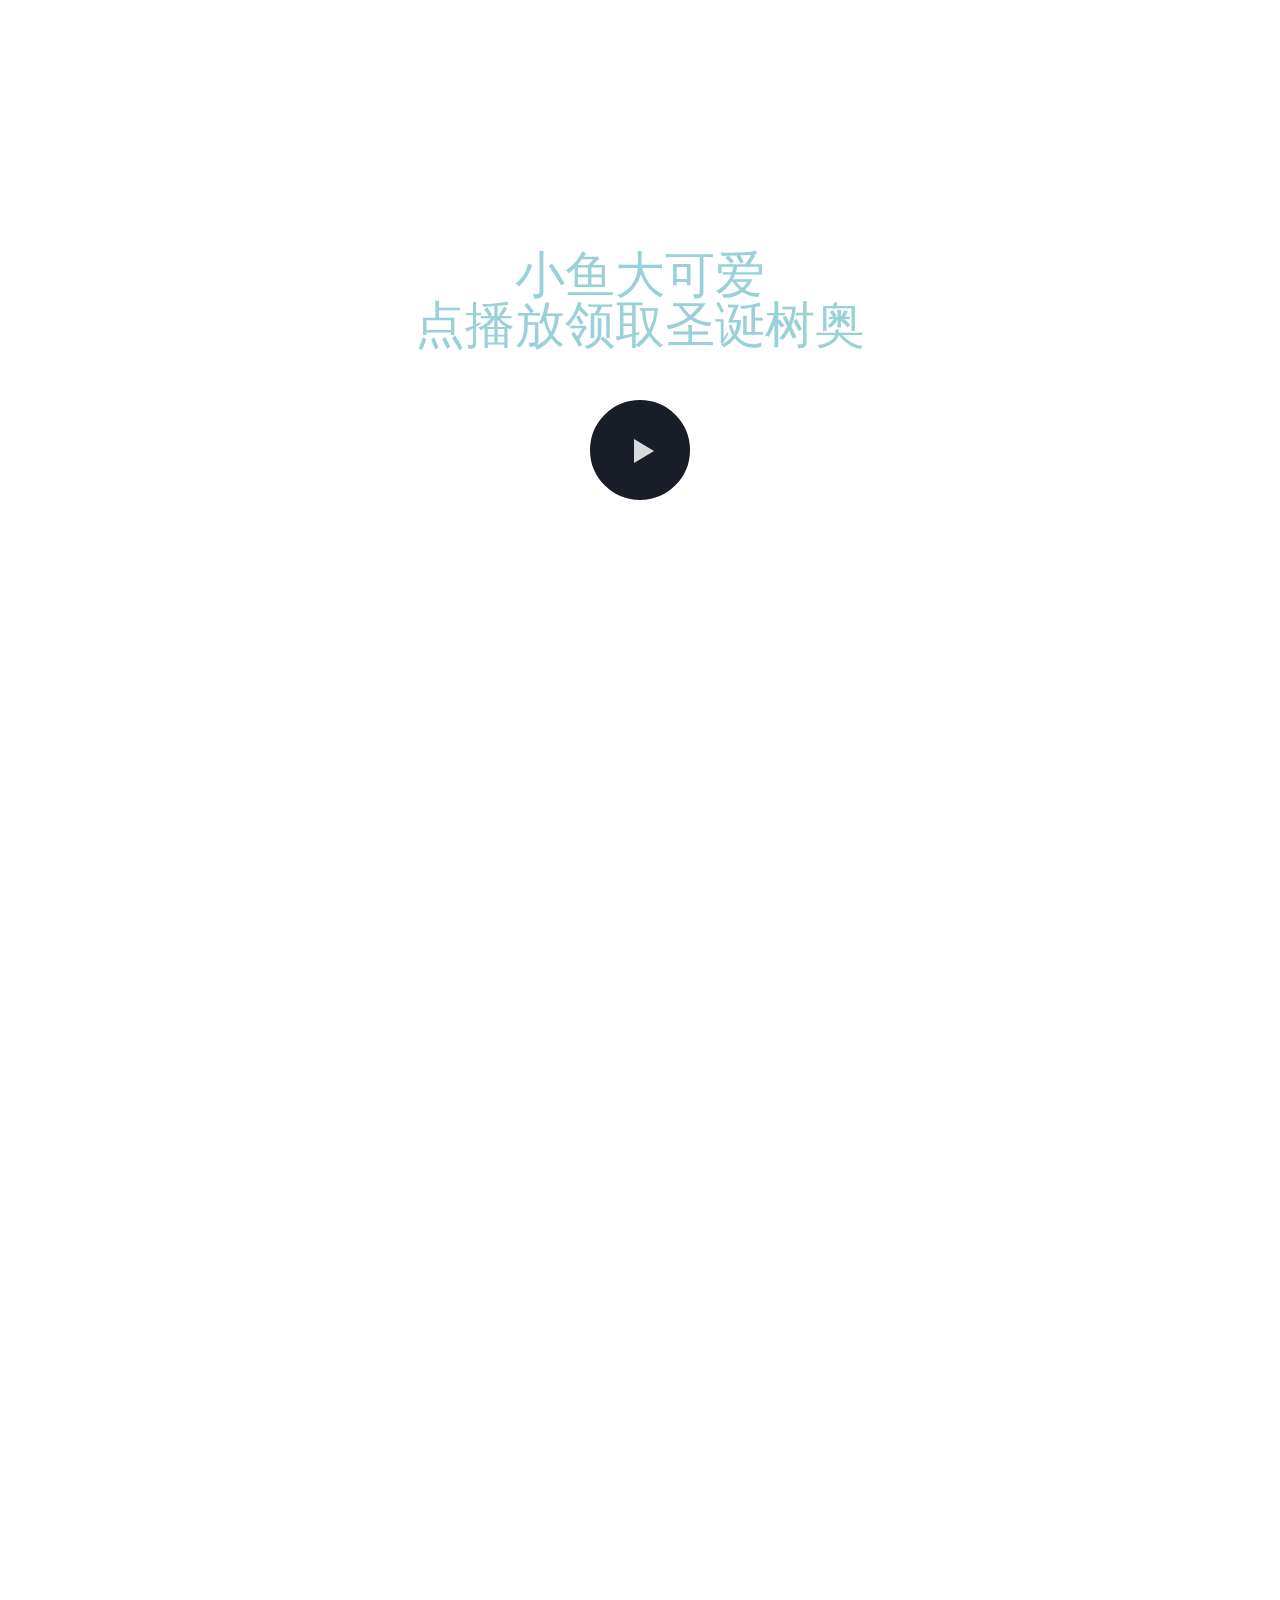
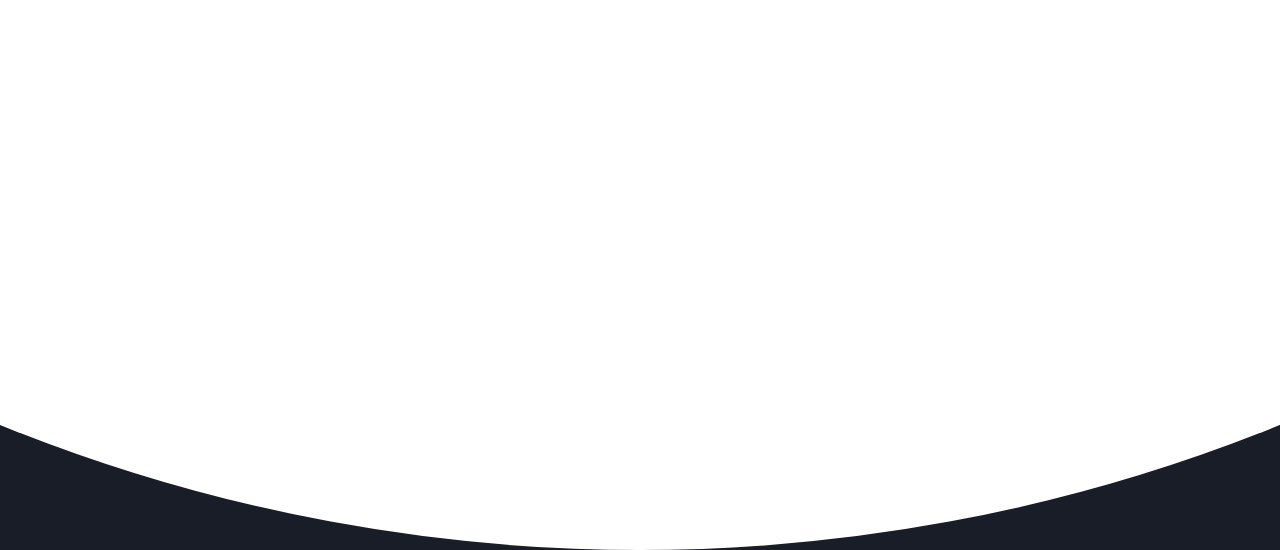
==== commit 32fb0dd2: "fixjquery" ====
--- a/index.html
+++ b/index.html
@@ -66,8 +66,8 @@
 	<ul class="stars"><li></li><li></li><li></li><li></li><li></li><li></li><li></li><li></li><li></li><li></li><li></li><li></li><li></li><li></li><li></li><li></li><li></li><li></li><li></li><li></li><li></li><li></li><li></li><li></li><li></li><li></li><li></li><li></li><li></li><li></li><li></li><li></li><li></li><li></li><li></li><li></li><li></li><li></li><li></li><li></li><li></li><li></li><li></li><li></li><li></li><li></li><li></li><li></li><li></li><li></li><li></li><li></li><li></li><li></li><li></li><li></li><li></li><li></li><li></li><li></li><li></li><li></li><li></li><li></li><li></li><li></li><li></li><li></li><li></li><li></li><li></li><li></li><li></li><li></li><li></li><li></li><li></li><li></li><li></li><li></li><li></li><li></li><li></li><li></li><li></li><li></li><li></li><li></li><li></li><li></li><li></li><li></li><li></li><li></li><li></li><li></li><li></li><li></li><li></li><li></li><li></li><li></li><li></li><li></li><li></li><li></li><li></li><li></li><li></li><li></li><li></li><li></li><li></li><li></li><li></li><li></li><li></li><li></li><li></li><li></li><li></li><li></li><li></li><li></li><li></li><li></li><li></li><li></li><li></li><li></li><li></li><li></li><li></li><li></li><li></li><li></li><li></li><li></li><li></li><li></li><li></li><li></li><li></li><li></li><li></li><li></li><li></li><li></li><li></li><li></li><li></li><li></li><li></li><li></li><li></li><li></li><li></li><li></li><li></li><li></li><li></li><li></li><li></li><li></li><li></li><li></li><li></li><li></li><li></li><li></li><li></li><li></li><li></li><li></li><li></li><li></li><li></li><li></li><li></li><li></li><li></li><li></li><li></li><li></li><li></li><li></li><li></li><li></li><li></li><li></li><li></li><li></li><li></li><li></li><li></li><li></li><li></li><li></li><li></li><li></li><li></li><li></li><li></li><li></li><li></li><li></li><li></li><li></li><li></li><li></li><li></li><li></li><li></li><li></li><li></li><li></li><li></li><li></li><li></li><li></li><li></li><li></li><li></li><li></li><li></li><li></li><li></li><li></li><li></li><li></li><li></li><li></li><li></li><li></li><li></li><li></li><li></li><li></li><li></li><li></li><li></li><li></li><li></li><li></li><li></li><li></li><li></li><li></li><li></li><li></li><li></li><li></li><li></li><li></li><li></li><li></li><li></li><li></li><li></li><li></li><li></li><li></li><li></li><li></li><li></li><li></li><li></li><li></li><li></li><li></li><li></li><li></li><li></li><li></li><li></li><li></li><li></li><li></li><li></li><li></li><li></li><li></li><li></li><li></li><li></li><li></li><li></li><li></li><li></li><li></li><li></li><li></li><li></li><li></li><li></li><li></li><li></li><li></li><li></li><li></li><li></li><li></li><li></li></ul>
 
 	<!-- JS -->
-	<script src="https://ajax.googleapis.com/ajax/libs/jquery/1.8.2/jquery.min.js"></script>
-	<script>window.jQuery || document.write('<script src="files/jquery.1.8.2.min.js"><\/script>')</script>
+	<script src="files/jquery.js"></script>
+	<!-- <script>window.jQuery || document.write('<script src="files/jquery.1.8.2.min.js"><\/script>')</script> -->
 	<script src="files/prefixfree.min.js"></script>
 	<script>
 
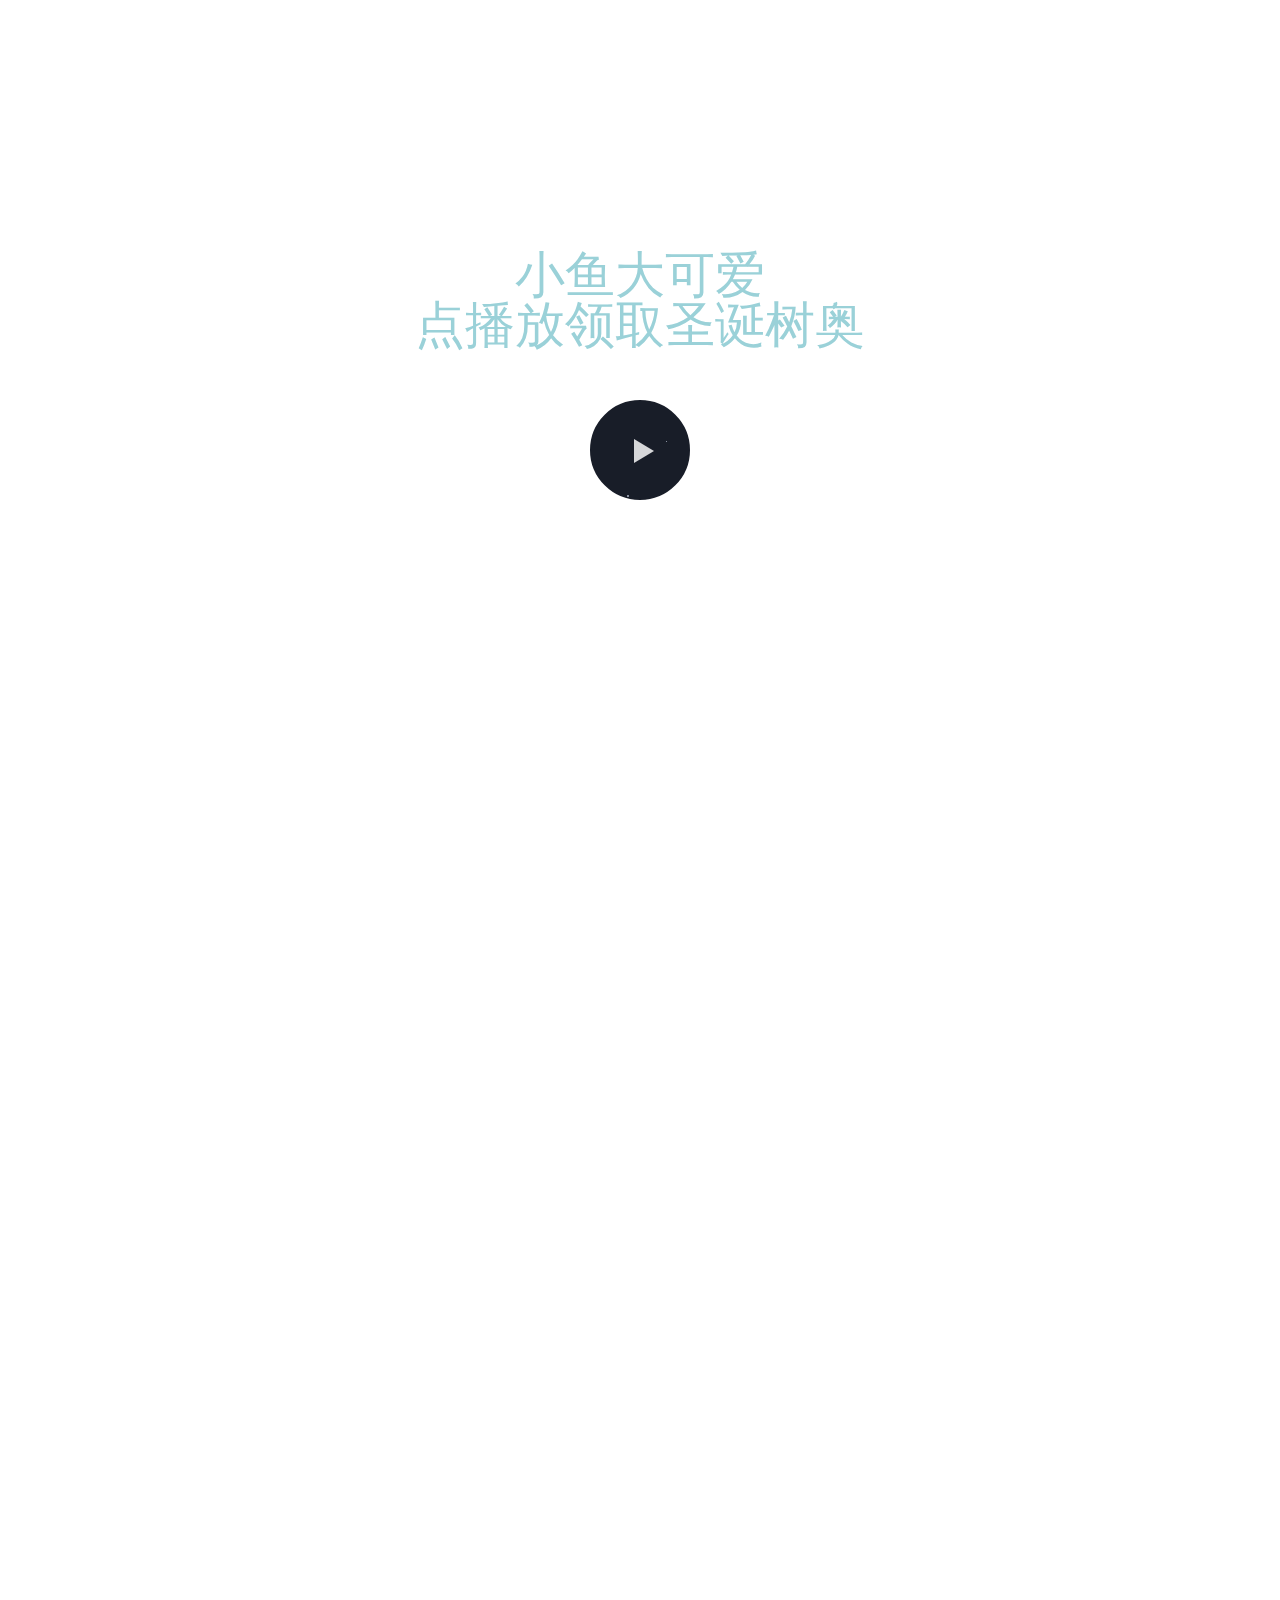
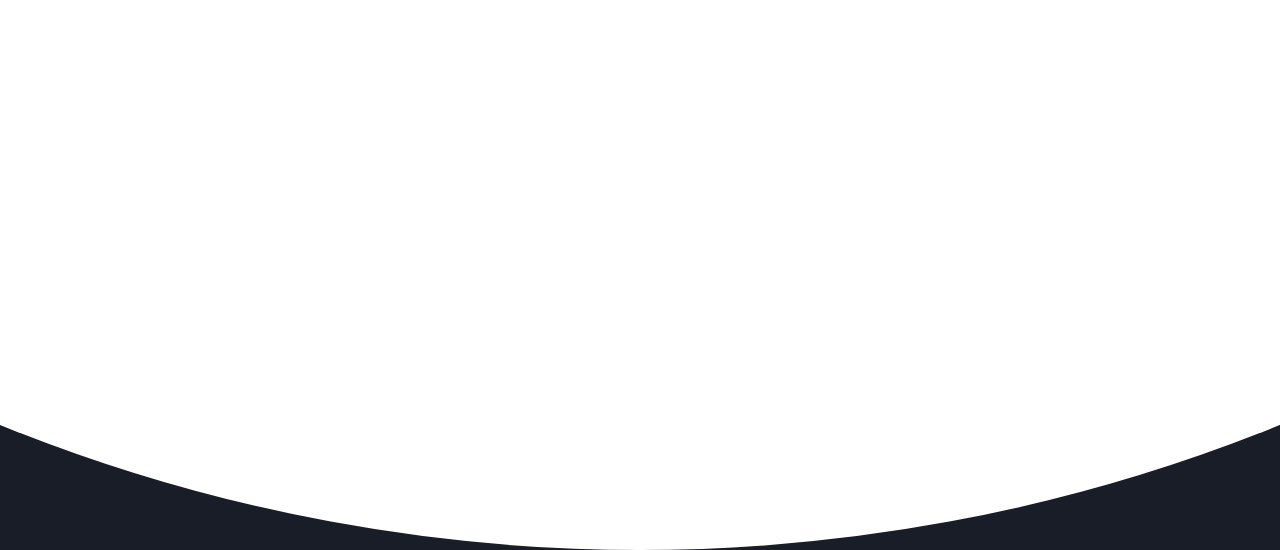
==== commit 06f6ee38: "change" ====
--- a/index.html
+++ b/index.html
@@ -94,11 +94,12 @@
 
 			var audio = $('audio')[0], animation = $('article');
 			$('.play').click(function() {
-				audio.play();
-				animation.css('display','block');
-				$('.header .mask').remove();
-				$('.header .play').css('opacity','0');
-				$('h1').fadeOut(800);
+				// audio.play();
+				// animation.css('display','block');
+				// $('.header .mask').remove();
+				// $('.header .play').css('opacity','0');
+				// $('h1').fadeOut(800);
+				window.location.href="files/Christmas-line2.html"
 			});
 
 		});
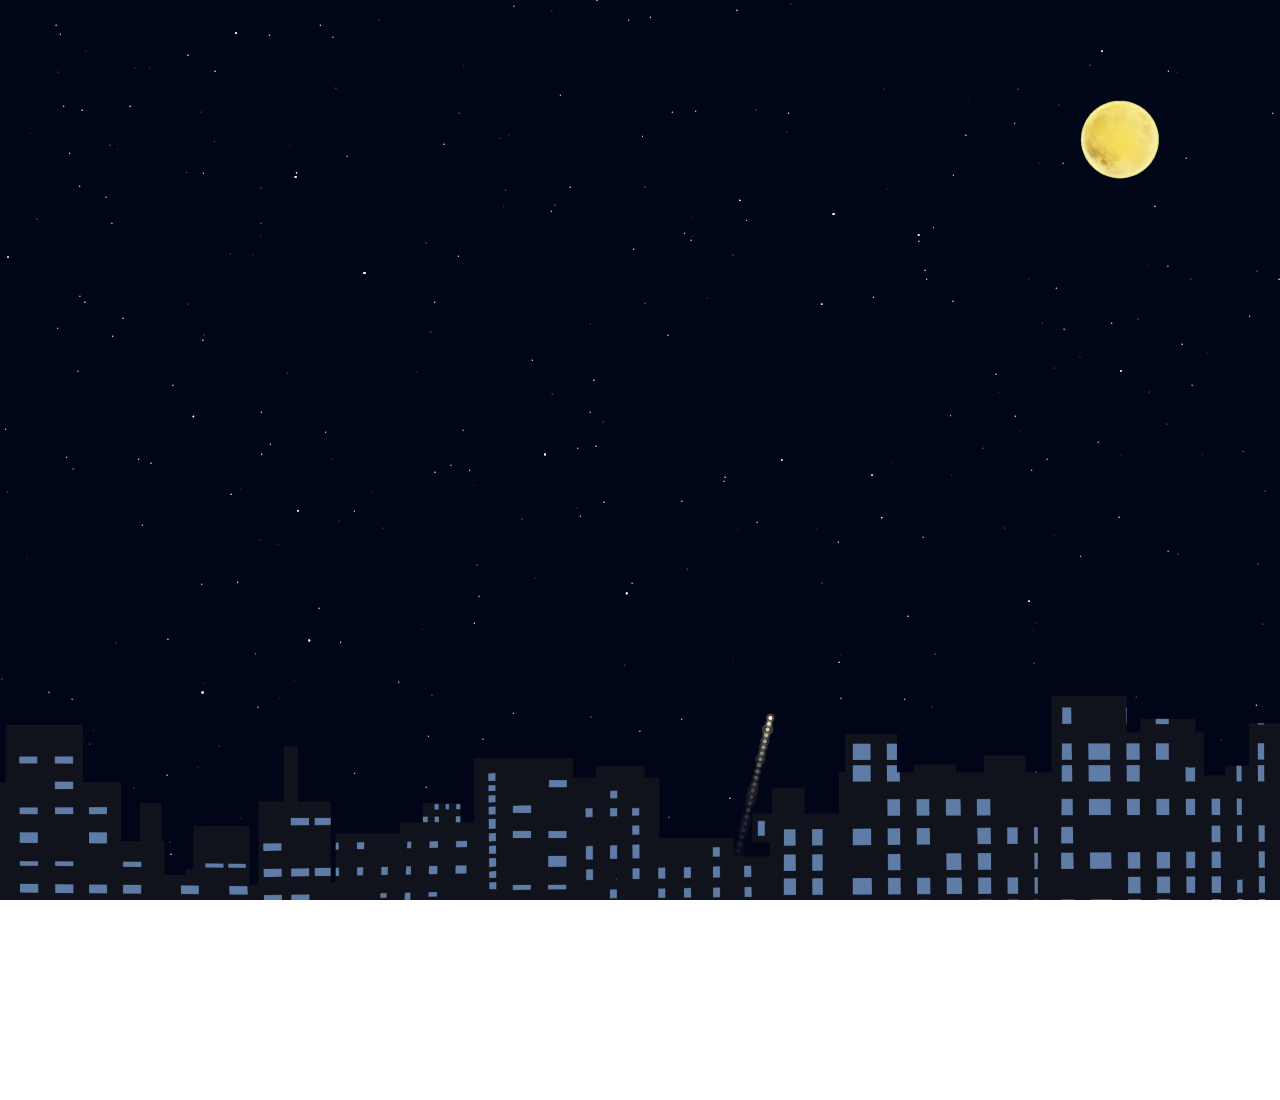
==== commit 62547ff8: "新年版" ====
--- a/index.html
+++ b/index.html
@@ -1,115 +1,558 @@
-<!DOCTYPE html>
-<html>
-<head>
-
-<meta charset="utf-8">
-<title>Merry Christmas</title>
-<meta name="description" content="HO HO HO">
-<meta name="viewport" content="width=device-width; initial-scale=1; maximum-scale=1">
-
-<link rel="shortcut icon" href="favicon.ico">
-<link rel="stylesheet" media="screen" href="files/main.css">
-
-</head>
-<body class="body">
-
-	<!-- Intro -->
-	<div class="header">
-		<h1>小鱼大可爱 <br/> 点播放领取圣诞树奥</h1>
-		<div class="play"><p></p><span></span></div>
-		<div class="mask"></div>
-	</div>
-
-	<!-- Audio -->
-	<audio>
-		<source src="https://music.163.com/song/media/outer/url?id=167894.mp3">
-	</audio>
-	<!-- <audio preload="metadata">
-		<!-- <source src="files/mrsandman.ogg" type="audio/ogg"> -->
-	<!-- </audio> --> -->
-
-	<!-- Animation -->
-	<article class="article">
-
-		<h2>Merry Christmas</h2>
-		<h3 onclick="myFunction()">点我进入小🐟的世界</h3>
-
-		<!-- Mask -->
-		<div class="mask"></div>
-  		
-  		<!-- World -->
-		<div class="world">
-			<p class="tree">
-				<ul class="light green"><li></li><li></li><li></li></ul>
-				<ul class="light red"><li></li><li></li><li></li></ul>
-				<ul class="light yellow"><li></li><li></li><li></li></ul>
-				<b class="topstar">&#10038;</b>
-			</p>
-			<em class="base"></em>
-		</div>
-
-		<!-- Mountains -->
-		<ul class="mountains">
-			<li class="one"><i></i><i></i><i></i><i></i><i></i><i></i><i></i><i></i><i></i><i></i><i></i><i></i><i></i><i></i><i></i><i></i><i></i><i></i><i></i><i></i><i></i><i></i><i></i><i></i><i></i><i></i><i></i><i></i><i></i><i></i><i></i><i></i><i></i><i></i><i></i><i></i><i></i><i></i><i></i><i></i><i></i><i></i><i></i><i></i><i></i><i></i><i></i><i></i><i></i><i></i><i></i><i></i><i></i><i></i><i></i><i></i><i></i><i></i><i></i><i></i><i></i><i></i><i></i><i></i><i></i><i></i><i></i><i></i><i></i><i></i><i></i><i></i><i></i><i></i><i></i><i></i><i></i><i></i><i></i><i></i><i></i><i></i><i></i><i></i><i></i><i></i><i></i><i></i><i></i><i></i><i></i><i></i><i></i><i></i><i></i><i></i><i></i><i></i><i></i><i></i><i></i><i></i><i></i><i></i><i></i><i></i><i></i><i></i><i></i><i></i><i></i><i></i><i></i><i></i></li>
-			<li class="one"><i></i><i></i><i></i><i></i><i></i><i></i><i></i><i></i><i></i><i></i><i></i><i></i><i></i><i></i><i></i><i></i><i></i><i></i><i></i><i></i><i></i><i></i><i></i><i></i><i></i><i></i><i></i><i></i><i></i><i></i><i></i><i></i><i></i><i></i><i></i><i></i><i></i><i></i><i></i><i></i><i></i><i></i><i></i><i></i><i></i><i></i><i></i><i></i><i></i><i></i><i></i><i></i><i></i><i></i><i></i><i></i><i></i><i></i><i></i><i></i><i></i><i></i><i></i><i></i><i></i><i></i><i></i><i></i><i></i><i></i><i></i><i></i><i></i><i></i><i></i><i></i><i></i><i></i><i></i><i></i><i></i><i></i><i></i><i></i><i></i><i></i><i></i><i></i><i></i><i></i><i></i><i></i><i></i><i></i><i></i><i></i><i></i><i></i><i></i><i></i><i></i><i></i><i></i><i></i><i></i><i></i><i></i><i></i><i></i><i></i><i></i><i></i><i></i><i></i></li>
-
-			<li class="two"><i></i><i></i><i></i><i></i><i></i><i></i><i></i><i></i><i></i><i></i><i></i><i></i><i></i><i></i><i></i><i></i><i></i><i></i><i></i><i></i><i></i><i></i><i></i><i></i><i></i><i></i><i></i><i></i><i></i><i></i><i></i><i></i><i></i><i></i><i></i><i></i><i></i><i></i><i></i><i></i><i></i><i></i><i></i><i></i><i></i><i></i><i></i><i></i><i></i><i></i><i></i><i></i><i></i><i></i><i></i><i></i><i></i><i></i><i></i><i></i><i></i><i></i><i></i><i></i><i></i><i></i><i></i><i></i><i></i><i></i><i></i><i></i><i></i><i></i><i></i><i></i><i></i><i></i><i></i><i></i><i></i><i></i><i></i><i></i><i></i><i></i><i></i><i></i><i></i><i></i><i></i><i></i><i></i><i></i><i></i><i></i><i></i><i></i><i></i><i></i><i></i><i></i><i></i><i></i><i></i><i></i><i></i><i></i><i></i><i></i><i></i><i></i><i></i><i></i></li>
-			<li class="two"><i></i><i></i><i></i><i></i><i></i><i></i><i></i><i></i><i></i><i></i><i></i><i></i><i></i><i></i><i></i><i></i><i></i><i></i><i></i><i></i><i></i><i></i><i></i><i></i><i></i><i></i><i></i><i></i><i></i><i></i><i></i><i></i><i></i><i></i><i></i><i></i><i></i><i></i><i></i><i></i><i></i><i></i><i></i><i></i><i></i><i></i><i></i><i></i><i></i><i></i><i></i><i></i><i></i><i></i><i></i><i></i><i></i><i></i><i></i><i></i><i></i><i></i><i></i><i></i><i></i><i></i><i></i><i></i><i></i><i></i><i></i><i></i><i></i><i></i><i></i><i></i><i></i><i></i><i></i><i></i><i></i><i></i><i></i><i></i><i></i><i></i><i></i><i></i><i></i><i></i><i></i><i></i><i></i><i></i><i></i><i></i><i></i><i></i><i></i><i></i><i></i><i></i><i></i><i></i><i></i><i></i><i></i><i></i><i></i><i></i><i></i><i></i><i></i><i></i></li>
-
-			<li class="three"><i></i><i></i><i></i><i></i><i></i><i></i><i></i><i></i><i></i><i></i><i></i><i></i><i></i><i></i><i></i><i></i><i></i><i></i><i></i><i></i><i></i><i></i><i></i><i></i><i></i><i></i><i></i><i></i><i></i><i></i><i></i><i></i><i></i><i></i><i></i><i></i><i></i><i></i><i></i><i></i><i></i><i></i><i></i><i></i><i></i><i></i><i></i><i></i><i></i><i></i><i></i><i></i><i></i><i></i><i></i><i></i><i></i><i></i><i></i><i></i><i></i><i></i><i></i><i></i><i></i><i></i><i></i><i></i><i></i><i></i><i></i><i></i><i></i><i></i><i></i><i></i><i></i><i></i><i></i><i></i><i></i><i></i><i></i><i></i><i></i><i></i><i></i><i></i><i></i><i></i><i></i><i></i><i></i><i></i><i></i><i></i><i></i><i></i><i></i><i></i><i></i><i></i><i></i><i></i><i></i><i></i><i></i><i></i><i></i><i></i><i></i><i></i><i></i><i></i></li>
-
-			<li class="four"><i></i><i></i><i></i><i></i><i></i><i></i><i></i><i></i><i></i><i></i><i></i><i></i><i></i><i></i><i></i><i></i><i></i><i></i><i></i><i></i><i></i><i></i><i></i><i></i><i></i><i></i><i></i><i></i><i></i><i></i><i></i><i></i><i></i><i></i><i></i><i></i><i></i><i></i><i></i><i></i><i></i><i></i><i></i><i></i><i></i><i></i><i></i><i></i><i></i><i></i><i></i><i></i><i></i><i></i><i></i><i></i><i></i><i></i><i></i><i></i><i></i><i></i><i></i><i></i><i></i><i></i><i></i><i></i><i></i><i></i><i></i><i></i><i></i><i></i><i></i><i></i><i></i><i></i><i></i><i></i><i></i><i></i><i></i><i></i><i></i><i></i><i></i><i></i><i></i><i></i><i></i><i></i><i></i><i></i><i></i><i></i><i></i><i></i><i></i><i></i><i></i><i></i><i></i><i></i><i></i><i></i><i></i><i></i><i></i><i></i><i></i><i></i><i></i><i></i></li>
-		</ul>
-	</article>
-
-	<!-- Stars -->
-	<ul class="stars"><li></li><li></li><li></li><li></li><li></li><li></li><li></li><li></li><li></li><li></li><li></li><li></li><li></li><li></li><li></li><li></li><li></li><li></li><li></li><li></li><li></li><li></li><li></li><li></li><li></li><li></li><li></li><li></li><li></li><li></li><li></li><li></li><li></li><li></li><li></li><li></li><li></li><li></li><li></li><li></li><li></li><li></li><li></li><li></li><li></li><li></li><li></li><li></li><li></li><li></li><li></li><li></li><li></li><li></li><li></li><li></li><li></li><li></li><li></li><li></li><li></li><li></li><li></li><li></li><li></li><li></li><li></li><li></li><li></li><li></li><li></li><li></li><li></li><li></li><li></li><li></li><li></li><li></li><li></li><li></li><li></li><li></li><li></li><li></li><li></li><li></li><li></li><li></li><li></li><li></li><li></li><li></li><li></li><li></li><li></li><li></li><li></li><li></li><li></li><li></li><li></li><li></li><li></li><li></li><li></li><li></li><li></li><li></li><li></li><li></li><li></li><li></li><li></li><li></li><li></li><li></li><li></li><li></li><li></li><li></li><li></li><li></li><li></li><li></li><li></li><li></li><li></li><li></li><li></li><li></li><li></li><li></li><li></li><li></li><li></li><li></li><li></li><li></li><li></li><li></li><li></li><li></li><li></li><li></li><li></li><li></li><li></li><li></li><li></li><li></li><li></li><li></li><li></li><li></li><li></li><li></li><li></li><li></li><li></li><li></li><li></li><li></li><li></li><li></li><li></li><li></li><li></li><li></li><li></li><li></li><li></li><li></li><li></li><li></li><li></li><li></li><li></li><li></li><li></li><li></li><li></li><li></li><li></li><li></li><li></li><li></li><li></li><li></li><li></li><li></li><li></li><li></li><li></li><li></li><li></li><li></li><li></li><li></li><li></li><li></li><li></li><li></li><li></li><li></li><li></li><li></li><li></li><li></li><li></li><li></li><li></li><li></li><li></li><li></li><li></li><li></li><li></li><li></li><li></li><li></li><li></li><li></li><li></li><li></li><li></li><li></li><li></li><li></li><li></li><li></li><li></li><li></li><li></li><li></li><li></li><li></li><li></li><li></li><li></li><li></li><li></li><li></li><li></li><li></li><li></li><li></li><li></li><li></li><li></li><li></li><li></li><li></li><li></li><li></li><li></li><li></li><li></li><li></li><li></li><li></li><li></li><li></li><li></li><li></li><li></li><li></li><li></li><li></li><li></li><li></li><li></li><li></li><li></li><li></li><li></li><li></li><li></li><li></li><li></li><li></li><li></li><li></li><li></li><li></li><li></li><li></li><li></li><li></li><li></li><li></li><li></li><li></li><li></li><li></li><li></li><li></li><li></li><li></li><li></li><li></li><li></li><li></li><li></li></ul>
-
-	<!-- JS -->
-	<script src="files/jquery.js"></script>
-	<!-- <script>window.jQuery || document.write('<script src="files/jquery.1.8.2.min.js"><\/script>')</script> -->
-	<script src="files/prefixfree.min.js"></script>
-	<script>
-
-
-function myFunction(){
-	window.location.href="game.html"
-}
-
-		$(document).ready(function() {
-			
-			/* random trees */
-			$('.mountains li').find('i').each(function() {
-				var that = $(this);
-				that.css('top', Math.floor((Math.random())*100) + '%');
-				that.css('left', Math.floor((Math.random())*100) + '%');
-			});
-
-			/* random stars */
-			$('.stars').find('li').each(function() {
-				var that = $(this);
-				that.css('top', Math.floor((Math.random())*100) + '%');
-				that.css('left', Math.floor((Math.random())*100) + '%');
-			});
-
-			var audio = $('audio')[0], animation = $('article');
-			$('.play').click(function() {
-				// audio.play();
-				// animation.css('display','block');
-				// $('.header .mask').remove();
-				// $('.header .play').css('opacity','0');
-				// $('h1').fadeOut(800);
-				window.location.href="files/Christmas-line2.html"
-			});
-
-		});
-
-		$(window).load(function() {
-			var play = $('.play');
-			play.find('p').fadeIn(1200);
-			play.find('span').fadeOut(400);
-		});
-	</script>
-
-</body>
-</html>+<!--
+ * @Author: Tina Huang
+ * @Date: 2022-12-10 21:42:42
+ * @LastEditors: Tina Huang
+ * @LastEditTime: 2022-12-29 20:50:05
+ * @Description: 
+-->
+<!DOCTYPE html PUBLIC "-//W3C//DTD XHTML 1.0 Transitional//EN" "http://www.w3.org/TR/xhtml1/DTD/xhtml1-transitional.dtd">
+<html xmlns="http://www.w3.org/1999/xhtml" xml:lang="en">
+  <head>
+    <meta http-equiv="Content-Type" content="text/html;charset=UTF-8" />
+    <style>
+      body {
+        margin: 0;
+        padding: 0;
+        overflow: hidden;
+      }
+
+      .city {
+        width: 100%;
+        position: fixed;
+        bottom: 0px;
+        z-index: 100;
+        z-index: 10;
+      }
+
+      .city img {
+        width: 100%;
+      }
+
+      #labels,
+      #extra {
+        /* color: rgb(106, 17, 11); */
+
+        color: #daf6ff;
+        text-shadow: 0 0 20px #0aafe6, 0 0 20px rgba(10, 175, 230, 0);
+        font-weight: bold;
+        font-size: 3.8rem;
+        position: absolute;
+        width: 100%;
+        text-align: center;
+        opacity: 0;
+        transition: all 0.5s ease-in-out;
+        z-index: 100;
+        top: 30%;
+      }
+      #labels.hide {
+        opacity: 0;
+        transform: scale(1);
+      }
+      #labels.show,
+      #extra.show {
+        opacity: 1;
+        z-index: 100;
+        transform: scale(1.3);
+      }
+    </style>
+    <title>Happy New Year</title>
+  </head>
+  <body onselectstart="return false">
+    <canvas id="cas" style="background-color: rgba(0, 5, 24, 1)"
+      >浏览器不支持canvas</canvas
+    >
+    <div id="labels"></div>
+    <div class="city"><img src="./city_2.png" alt="" /></div>
+    <img src="./moon.png" alt="" id="moon" style="visibility: hidden" />
+    <div id="labels"></div>
+
+    <script>
+      let __audio = document.createElement("audio");
+      // ❤️ 修改音乐在这里
+      __audio.src = "http://music.163.com/song/media/outer/url?id=1978137630.mp3";
+      __audio.loop = true;
+      __audio.volume = 0.6;
+      window.onclick = function () {
+        __audio.play();
+      };
+    </script>
+    <script>
+      let starCount = 1500;
+      let starArr = new Array();
+
+      // 💗 ‼️ ‼️ 想要说的话在这里 💗
+      const my_labels = [
+        "xiaoyu",
+        "2023快乐",
+        "和所有的烦恼说拜拜",
+        "和所有的快乐说嗨嗨",
+        "健健康康，平安喜乐",
+        "你和崽崽永远是小刘的大宝贝",
+      ];
+      const shapes = [
+        // "img$http://www.html5tricks.com/wp-content/uploads/2015/03/html5-canvas-drag-tree.png"
+      ];
+      let canvas = document.getElementById("cas");
+      let ocas = document.createElement("canvas");
+      let octx = ocas.getContext("2d");
+      let ctx = canvas.getContext("2d");
+      ocas.width = canvas.width = window.innerWidth;
+      ocas.height = canvas.height = window.innerHeight;
+      let bigbooms = [];
+
+      window.onload = function () {
+        initAnimate();
+
+        const labels = document.getElementById("labels");
+        for (let i = 0; i < my_labels.length; i++) {
+          setTimeout(() => {
+            // labels.className = "hide";
+            labels.innerHTML = my_labels[i];
+            labels.className = "show";
+            if (i < my_labels.length - 1) {
+              setTimeout(() => {
+                labels.className = "hide";
+              }, 3000);
+            }
+          }, 3500 * (i + 1));
+        }
+
+        for (let i = 0; i < starCount; i++) {
+          let star = new StarMore();
+          star.randomColor();
+          starArr.push(star);
+        }
+
+        showStars();
+      };
+
+      function initAnimate() {
+        drawBg();
+
+        lastTime = new Date();
+        animate();
+      }
+
+      let lastTime;
+      function animate() {
+        ctx.save();
+        ctx.globalCompositeOperation = "destination-out";
+        ctx.globalAlpha = 0.1;
+        ctx.fillRect(0, 0, canvas.width, canvas.height);
+        ctx.restore();
+
+        let newTime = new Date();
+        if (newTime - lastTime > 200 + (window.innerHeight - 767) / 2) {
+          let random = Math.random() * 100 > 2 ? true : false;
+          let x = getRandom(canvas.width / 5, (canvas.width * 4) / 5);
+          let y = getRandom(50, 200);
+          if (random) {
+            let bigboom = new Boom(
+              getRandom(canvas.width / 3, (canvas.width * 2) / 3),
+              2,
+              "#FFF",
+              { x: x, y: y }
+            );
+            bigbooms.push(bigboom);
+          } else {
+            let bigboom = new Boom(
+              getRandom(canvas.width / 3, (canvas.width * 2) / 3),
+              2,
+              "#FFF",
+              {
+                x: canvas.width / 2,
+                y: 200,
+              },
+              shapes[parseInt(getRandom(0, shapes.length))]
+            );
+            bigbooms.push(bigboom);
+          }
+          lastTime = newTime;
+        }
+
+        stars.foreach(function () {
+          this.paint();
+        });
+
+        drawMoon();
+
+        bigbooms.foreach(function (index) {
+          let that = this;
+          if (!this.dead) {
+            this._move();
+            this._drawLight();
+          } else {
+            this.booms.foreach(function (index) {
+              if (!this.dead) {
+                this.moveTo(index);
+              } else if (index === that.booms.length - 1) {
+                bigbooms.splice(bigbooms.indexOf(that), 1);
+              }
+            });
+          }
+        });
+
+        raf(animate);
+      }
+
+      function drawMoon() {
+        let moon = document.getElementById("moon");
+        let centerX = canvas.width - 200,
+          centerY = 100,
+          width = 80;
+        if (moon.complete) {
+          ctx.drawImage(moon, centerX, centerY, width, width);
+        } else {
+          moon.onload = function () {
+            ctx.drawImage(moon, centerX, centerY, width, width);
+          };
+        }
+        let index = 0;
+        for (let i = 0; i < 10; i++) {
+          ctx.save();
+          ctx.beginPath();
+          ctx.arc(
+            centerX + width / 2,
+            centerY + width / 2,
+            width / 2 + index,
+            0,
+            2 * Math.PI
+          );
+          ctx.fillStyle = "rgba(240,219,120,0.005)";
+          index += 2;
+          ctx.fill();
+          ctx.restore();
+        }
+      }
+
+      Array.prototype.foreach = function (callback) {
+        for (let i = 0; i < this.length; i++) {
+          if (this[i] !== null) callback.apply(this[i], [i]);
+        }
+      };
+
+      let raf =
+        window.requestAnimationFrame ||
+        window.webkitRequestAnimationFrame ||
+        window.mozRequestAnimationFrame ||
+        window.oRequestAnimationFrame ||
+        window.msRequestAnimationFrame ||
+        function (callback) {
+          window.setTimeout(callback, 1000 / 10);
+        };
+
+      canvas.onclick = function () {
+        let x = event.clientX;
+        let y = event.clientY;
+        let bigboom = new Boom(
+          getRandom(canvas.width / 3, (canvas.width * 2) / 3),
+          2,
+          "#FFF",
+          { x: x, y: y }
+        );
+        bigbooms.push(bigboom);
+      };
+
+      let Boom = function (x, r, c, boomArea, shape) {
+        this.booms = [];
+        this.x = x;
+        this.y = canvas.height + r;
+        this.r = r;
+        this.c = c;
+        this.shape = shape || false;
+        this.boomArea = boomArea;
+        this.theta = 0;
+        this.dead = false;
+        this.ba = parseInt(getRandom(80, 200));
+
+        let audio = document.getElementsByTagName("audio");
+        for (let i = 0; i < audio.length; i++) {
+          if (
+            audio[i].src.indexOf("shotfire") >= 0 &&
+            (audio[i].paused || audio[i].ended)
+          ) {
+            // audio[i].play();
+            break;
+          }
+        }
+      };
+      Boom.prototype = {
+        _paint: function () {
+          ctx.save();
+          ctx.beginPath();
+          ctx.arc(this.x, this.y, this.r, 0, 2 * Math.PI);
+          ctx.fillStyle = this.c;
+          ctx.fill();
+          ctx.restore();
+        },
+        _move: function () {
+          let dx = this.boomArea.x - this.x,
+            dy = this.boomArea.y - this.y;
+          this.x = this.x + dx * 0.01;
+          this.y = this.y + dy * 0.01;
+
+          if (Math.abs(dx) <= this.ba && Math.abs(dy) <= this.ba) {
+            if (this.shape) {
+              this._shapBoom();
+            } else this._boom();
+            this.dead = true;
+          } else {
+            this._paint();
+          }
+        },
+        _drawLight: function () {
+          ctx.save();
+          ctx.fillStyle = "rgba(255,228,150,0.3)";
+          ctx.beginPath();
+          ctx.arc(
+            this.x,
+            this.y,
+            this.r + 3 * Math.random() + 1,
+            0,
+            2 * Math.PI
+          );
+          ctx.fill();
+          ctx.restore();
+        },
+        _boom: function () {
+          let fragNum = getRandom(100, 300);
+          let style = getRandom(0, 10) >= 5 ? 1 : 2;
+          let color;
+          if (style === 1) {
+            color = {
+              a: parseInt(getRandom(128, 255)),
+              b: parseInt(getRandom(128, 255)),
+              c: parseInt(getRandom(128, 255)),
+            };
+          }
+
+          let fanwei = fragNum;
+          let audio = document.getElementsByTagName("audio");
+          for (let i = 0; i < audio.length; i++) {
+            if (
+              audio[i].src.indexOf("boom") >= 0 &&
+              (audio[i].paused || audio[i].ended)
+            ) {
+              // audio[i].play();
+              break;
+            }
+          }
+          for (let i = 0; i < fragNum; i++) {
+            if (style === 2) {
+              color = {
+                a: parseInt(getRandom(128, 255)),
+                b: parseInt(getRandom(128, 255)),
+                c: parseInt(getRandom(128, 255)),
+              };
+            }
+            let a = getRandom(-Math.PI, Math.PI);
+            let x = getRandom(0, fanwei) * Math.cos(a) + this.x;
+            let y = getRandom(0, fanwei) * Math.sin(a) + this.y;
+            let radius = getRandom(0, 2);
+            let frag = new Frag(this.x, this.y, radius, color, x, y);
+            this.booms.push(frag);
+          }
+        },
+        _shapBoom: function () {
+          let that = this;
+          putValue(ocas, octx, this.shape, 5, function (dots) {
+            let dx = canvas.width / 2 - that.x;
+            let dy = canvas.height / 2 - that.y;
+            for (let i = 0; i < dots.length; i++) {
+              color = { a: dots[i].a, b: dots[i].b, c: dots[i].c };
+              let x = dots[i].x;
+              let y = dots[i].y;
+              let radius = 1;
+              let frag = new Frag(
+                that.x,
+                that.y,
+                radius,
+                color,
+                x - dx,
+                y - dy
+              );
+              that.booms.push(frag);
+            }
+          });
+        },
+      };
+
+      function putValue(canvas, context, ele, dr, callback) {
+        context.clearRect(0, 0, canvas.width, canvas.height);
+        let img = new Image();
+        if (ele.indexOf("img") >= 0) {
+          let _src = ele.split("$")[1];
+          img.src = _src;
+          imgload(img, function () {
+            context.drawImage(
+              img,
+              canvas.width / 2 - img.width / 2,
+              canvas.height / 2 - img.width / 2
+            );
+            console.log("dots");
+            dots = getimgData(canvas, context, dr);
+            callback(dots);
+          });
+        } else {
+          let text = ele;
+          context.save();
+          let fontSize = 128;
+          context.font = fontSize + "px 宋体 bold";
+          context.textAlign = "center";
+          context.textBaseline = "middle";
+          context.fillStyle =
+            "rgba(" +
+            parseInt(getRandom(128, 255)) +
+            "," +
+            parseInt(getRandom(128, 255)) +
+            "," +
+            parseInt(getRandom(128, 255)) +
+            " , 1)";
+          context.fillText(text, canvas.width / 2, canvas.height / 2);
+          context.restore();
+          dots = getimgData(canvas, context, dr);
+          callback(dots);
+        }
+      }
+
+      function imgload(img, callback) {
+        if (img.complete) {
+          callback.call(img);
+        } else {
+          img.onload = function () {
+            callback.call(this);
+          };
+        }
+      }
+
+      function getimgData(canvas, context, dr) {
+        let imgData = context.getImageData(0, 0, canvas.width, canvas.height);
+        context.clearRect(0, 0, canvas.width, canvas.height);
+        let dots = [];
+        for (let x = 0; x < imgData.width; x += dr) {
+          for (let y = 0; y < imgData.height; y += dr) {
+            let i = (y * imgData.width + x) * 4;
+            if (imgData.data[i + 3] > 128) {
+              let dot = {
+                x: x,
+                y: y,
+                a: imgData.data[i],
+                b: imgData.data[i + 1],
+                c: imgData.data[i + 2],
+              };
+              dots.push(dot);
+            }
+          }
+        }
+        return dots;
+      }
+
+      function getRandom(a, b) {
+        return Math.random() * (b - a) + a;
+      }
+
+      let maxRadius = 1,
+        stars = [];
+      function drawBg() {
+        for (let i = 0; i < 100; i++) {
+          let r = Math.random() * maxRadius;
+          let x = Math.random() * canvas.width;
+          let y = Math.random() * 2 * canvas.height - canvas.height;
+          let star = new Star(x, y, r);
+          stars.push(star);
+          star.paint();
+        }
+      }
+
+      let Star = function (x, y, r) {
+        this.x = x;
+        this.y = y;
+        this.r = r;
+      };
+      Star.prototype = {
+        paint: function () {
+          ctx.save();
+          ctx.beginPath();
+          ctx.arc(this.x, this.y, this.r, 0, 2 * Math.PI);
+          ctx.fillStyle = "rgba(255,255,255," + this.r + ")";
+          ctx.fill();
+          ctx.restore();
+        },
+      };
+
+      let focallength = 250;
+      let Frag = function (centerX, centerY, radius, color, tx, ty) {
+        this.tx = tx;
+        this.ty = ty;
+        this.x = centerX;
+        this.y = centerY;
+        this.dead = false;
+        this.centerX = centerX;
+        this.centerY = centerY;
+        this.radius = radius;
+        this.color = color;
+      };
+
+      Frag.prototype = {
+        paint: function () {
+          // ctx.beginPath();
+          // ctx.arc(this.x , this.y , this.radius , 0 , 2*Math.PI);
+          ctx.fillStyle =
+            "rgba(" +
+            this.color.a +
+            "," +
+            this.color.b +
+            "," +
+            this.color.c +
+            ",1)";
+          ctx.fillRect(
+            this.x - this.radius,
+            this.y - this.radius,
+            this.radius * 2,
+            this.radius * 2
+          );
+        },
+        moveTo: function (index) {
+          this.ty = this.ty + 0.3;
+          let dx = this.tx - this.x,
+            dy = this.ty - this.y;
+          this.x = Math.abs(dx) < 0.1 ? this.tx : this.x + dx * 0.1;
+          this.y = Math.abs(dy) < 0.1 ? this.ty : this.y + dy * 0.1;
+          if (dx === 0 && Math.abs(dy) <= 80) {
+            this.dead = true;
+          }
+          this.paint();
+        },
+      };
+
+      let StarMore = function () {
+        this.x = window.innerWidth * Math.random();
+        this.y = 5000 * Math.random();
+        this.text = ".";
+        this.color = "white";
+        this.randomColor = function () {
+          let _r = Math.random();
+          if (_r < 0.5) {
+            this.color = "#333";
+          } else {
+            this.color = "white";
+          }
+        };
+      };
+      function showStars() {
+        let canvas = document.getElementById("cas");
+        context = canvas.getContext("2d");
+
+        for (let n = 0; n < starCount; n++) {
+          starArr[n].randomColor();
+          context.fillStyle = starArr[n].color;
+          context.fillText(starArr[n].text, starArr[n].x, starArr[n].y);
+        }
+
+        setTimeout("showStars()", 100);
+      }
+
+      // 代码参考来源：https://github.com/AndersonHJB/YearTiger2022
+    </script>
+  </body>
+</html>
